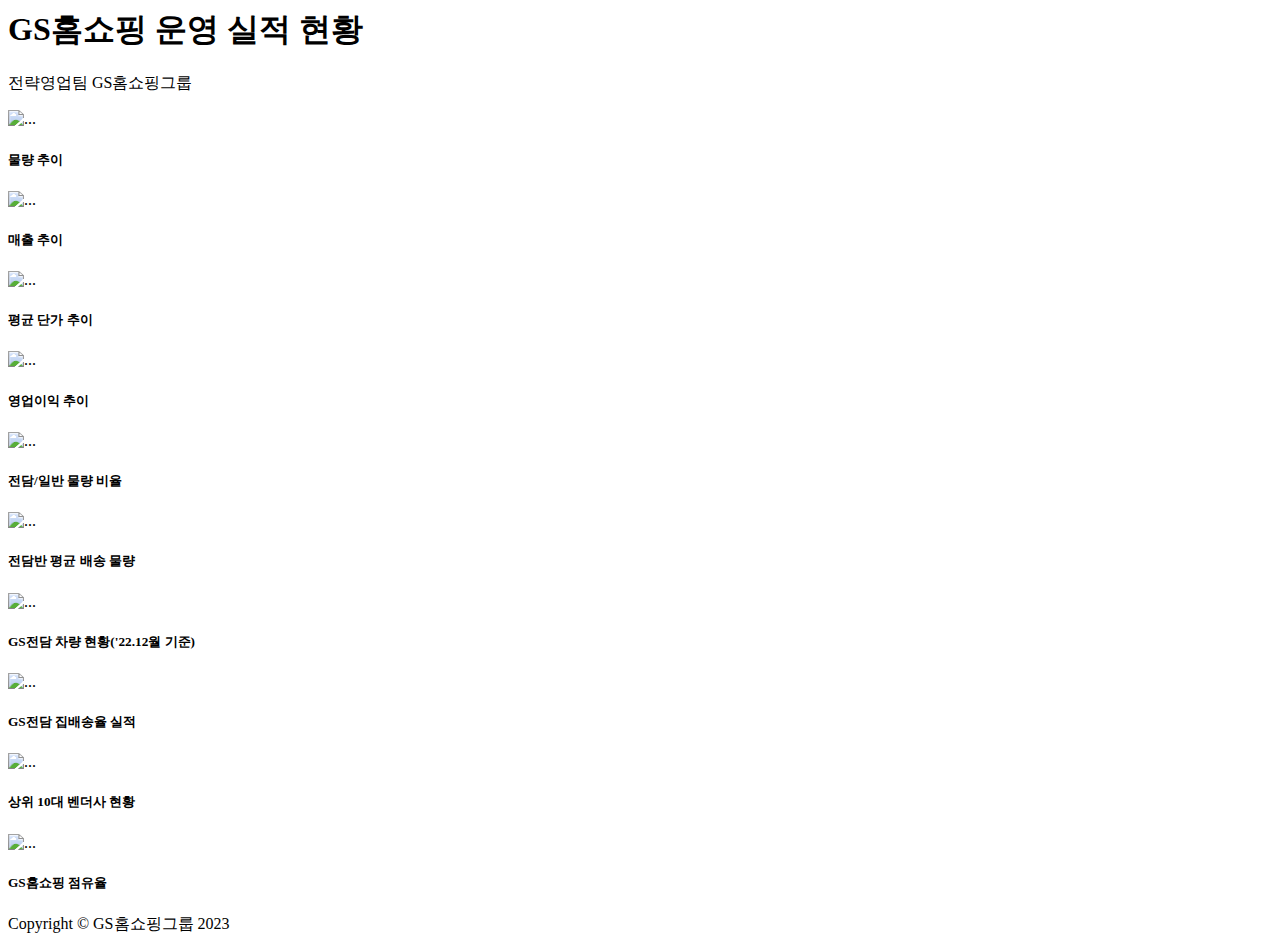
==== index.html @ f931d20a "Add files via upload" ====
<html lang="en">
    <head>
        <meta charset="utf-8" />
        <meta name="viewport" content="width=device-width, initial-scale=1, shrink-to-fit=no" />
        <meta name="description" content="" />
        <meta name="author" content="" />
        <title>GS홈쇼핑 운영 실적 현황</title>
        <!-- Favicon-->
        <link rel="icon" type="image/x-icon" href="assets/favicon.ico" />
        <!-- Bootstrap icons-->
        <link href="https://cdn.jsdelivr.net/npm/bootstrap-icons@1.5.0/font/bootstrap-icons.css" rel="stylesheet" />
        <!-- Core theme CSS (includes Bootstrap)-->
        <link href="css/styles.css" rel="stylesheet" />
        <link href="https://cdn.jsdelivr.net/npm/bootstrap@5.2.3/dist/css/bootstrap.min.css" rel="stylesheet" integrity="sha384-rbsA2VBKQhggwzxH7pPCaAqO46MgnOM80zW1RWuH61DGLwZJEdK2Kadq2F9CUG65" crossorigin="anonymous">
    </head>
    <body>
        <!-- Navigation
        <nav class="navbar navbar-expand-lg navbar-light bg-light">
            <div class="container px-4 px-lg-5">
                <a class="navbar-brand" href="#!">Start Bootstrap</a>
                <button class="navbar-toggler" type="button" data-bs-toggle="collapse" data-bs-target="#navbarSupportedContent" aria-controls="navbarSupportedContent" aria-expanded="false" aria-label="Toggle navigation"><span class="navbar-toggler-icon"></span></button>
                <div class="collapse navbar-collapse" id="navbarSupportedContent">
                    <ul class="navbar-nav me-auto mb-2 mb-lg-0 ms-lg-4">
                        <li class="nav-item"><a class="nav-link active" aria-current="page" href="#!">Home</a></li>
                        <li class="nav-item"><a class="nav-link" href="#!">About</a></li>
                        <li class="nav-item dropdown">
                            <a class="nav-link dropdown-toggle" id="navbarDropdown" href="#" role="button" data-bs-toggle="dropdown" aria-expanded="false">Shop</a>
                            <ul class="dropdown-menu" aria-labelledby="navbarDropdown">
                                <li><a class="dropdown-item" href="#!">All Products</a></li>
                                <li><hr class="dropdown-divider" /></li>
                                <li><a class="dropdown-item" href="#!">Popular Items</a></li>
                                <li><a class="dropdown-item" href="#!">New Arrivals</a></li>
                            </ul>
                        </li>
                    </ul>
                    <form class="d-flex">
                        <button class="btn btn-outline-dark" type="submit">
                            <i class="bi-cart-fill me-1"></i>
                            Cart
                            <span class="badge bg-dark text-white ms-1 rounded-pill">0</span>
                        </button>
                    </form>
                </div>
            </div>
        </nav>-->
        <!-- Header-->
        <header class="bg-dark py-2">
            <div class="container px-4 px-lg-5 my-5">
                <div class="text-center text-white">
                    <h1 class="display-4 fw-bolder">GS홈쇼핑 운영 실적 현황</h1>
                    <p class="lead fw-normal text-white-50 mb-0">전략영업팀 GS홈쇼핑그룹</p>
                </div>
            </div>
        </header>
        <!-- Section-->
        <section class="py-5">
            <div class="container px-4 px-lg-5 mt-5">
                <div class="row gx-4 gx-lg-5 row-cols-2 row-cols-md-3 row-cols-xl-4 justify-content-center">
                    <div class="col mb-5">
                        <div class="card h-100">
                            <!-- Product image-->
                            <img class="card-img-top" src="img/2212_1/2212_1.jpg" alt="..." />
                            <!-- Product details-->
                            <div class="card-body p-4">
                                <div class="text-center">
                                    <!-- Product name-->
                                    <h5 class="fw-bolder">물량 추이</h5>
                                    <!-- Product price-->
                                    
                                </div>
                            </div>
                            <!-- Product actions
                            <div class="card-footer p-4 pt-0 border-top-0 bg-transparent">
                                <div class="text-center"><a class="btn btn-outline-dark mt-auto" href="#">View options</a></div>
                            </div>-->
                        </div>
                    </div>
                    <div class="col mb-5">
                        <div class="card h-100">
                            <!-- Sale badge
                            <div class="badge bg-dark text-white position-absolute" style="top: 0.5rem; right: 0.5rem">Sale</div>-->
                            <!-- Product image-->
                            <img class="card-img-top" src="img/2212_1/2212_2.jpg" alt="..." />
                            <!-- Product details-->
                            <div class="card-body p-4">
                                <div class="text-center">
                                    <!-- Product name-->
                                    <h5 class="fw-bolder">매출 추이</h5>
                                    <!-- Product reviews
                                    <div class="d-flex justify-content-center small text-warning mb-2">
                                        <div class="bi-star-fill"></div>
                                        <div class="bi-star-fill"></div>
                                        <div class="bi-star-fill"></div>
                                        <div class="bi-star-fill"></div>
                                        <div class="bi-star-fill"></div>
                                    </div>-->
                                    <!-- Product price-->
                                    
                                </div>
                            </div>
                            <!-- Product actions
                            <div class="card-footer p-4 pt-0 border-top-0 bg-transparent">
                                <div class="text-center"><a class="btn btn-outline-dark mt-auto" href="#">Add to cart</a></div>
                            </div>-->
                        </div>
                    </div>
                    <div class="col mb-5">
                        <div class="card h-100">
                            <!-- Sale badge
                            <div class="badge bg-dark text-white position-absolute" style="top: 0.5rem; right: 0.5rem">Sale</div>-->
                            <!-- Product image-->
                            <img class="card-img-top" src="img/2212_1/2212_3.jpg" alt="..." />
                            <!-- Product details-->
                            <div class="card-body p-4">
                                <div class="text-center">
                                    <!-- Product name-->
                                    <h5 class="fw-bolder">평균 단가 추이</h5>
                                    <!-- Product price-->
                                    
                                </div>
                            </div>
                            <!-- Product actions
                            <div class="card-footer p-4 pt-0 border-top-0 bg-transparent">
                                <div class="text-center"><a class="btn btn-outline-dark mt-auto" href="#">Add to cart</a></div>
                            </div>-->
                        </div>
                    </div>
                    <div class="col mb-5">
                        <div class="card h-100">
                            <!-- Product image-->
                            <img class="card-img-top" src="img/2212_1/2212_4.jpg" alt="..." />
                            <!-- Product details-->
                            <div class="card-body p-4">
                                <div class="text-center">
                                    <!-- Product name-->
                                    <h5 class="fw-bolder">영업이익 추이</h5>
                                    <!-- Product reviews
                                    <div class="d-flex justify-content-center small text-warning mb-2">
                                        <div class="bi-star-fill"></div>
                                        <div class="bi-star-fill"></div>
                                        <div class="bi-star-fill"></div>
                                        <div class="bi-star-fill"></div>
                                        <div class="bi-star-fill"></div>
                                    </div>-->
                                   
                                </div>
                            </div>
                            <!-- Product actions
                            <div class="card-footer p-4 pt-0 border-top-0 bg-transparent">
                                <div class="text-center"><a class="btn btn-outline-dark mt-auto" href="#">Add to cart</a></div>
                            </div>-->
                        </div>
                    </div>
                    <div class="col mb-5">
                        <div class="card h-100">
                            <!-- Sale badge
                            <div class="badge bg-dark text-white position-absolute" style="top: 0.5rem; right: 0.5rem">Sale</div>-->
                            <!-- Product image-->
                            <img class="card-img-top" src="img/2212_1/2212_5.jpg" alt="..." />
                            <!-- Product details-->
                            <div class="card-body p-4">
                                <div class="text-center">
                                    <!-- Product name-->
                                    <h5 class="fw-bolder">전담/일반 물량 비율</h5>
                                    <!-- Product price-->
                                    
                                </div>
                            </div>
                            <!-- Product actions
                            <div class="card-footer p-4 pt-0 border-top-0 bg-transparent">
                                <div class="text-center"><a class="btn btn-outline-dark mt-auto" href="#">Add to cart</a></div>
                            </div>-->
                        </div>
                    </div>
                    <div class="col mb-5">
                        <div class="card h-100">
                            <!-- Product image-->
                            <img class="card-img-top" src="img/2212_1/2212_6.jpg" alt="..." />
                            <!-- Product details-->
                            <div class="card-body p-4">
                                <div class="text-center">
                                    <!-- Product name-->
                                    <h5 class="fw-bolder">전담반 평균 배송 물량</h5>
                                  
                                </div>
                            </div>
                            <!-- Product actions
                            <div class="card-footer p-4 pt-0 border-top-0 bg-transparent">
                                <div class="text-center"><a class="btn btn-outline-dark mt-auto" href="#">View options</a></div>
                            </div>-->
                        </div>
                    </div>
                    <div class="col mb-5">
                        <div class="card h-100">
                            <!-- Sale badge
                            <div class="badge bg-dark text-white position-absolute" style="top: 0.5rem; right: 0.5rem">Sale</div>-->
                            <!-- Product image-->
                            <img class="card-img-top" src="img/2212_1/2212_7.jpg" alt="..." />
                            <!-- Product details-->
                            <div class="card-body p-4">
                                <div class="text-center">
                                    <!-- Product name-->
                                    <h5 class="fw-bolder">GS전담 차량 현황('22.12월 기준)</h5>
                                    <!-- Product reviews
                                    <div class="d-flex justify-content-center small text-warning mb-2">
                                        <div class="bi-star-fill"></div>
                                        <div class="bi-star-fill"></div>
                                        <div class="bi-star-fill"></div>
                                        <div class="bi-star-fill"></div>
                                        <div class="bi-star-fill"></div>
                                    </div>-->
                                    <!-- Product price-->
                                  
                                </div>
                            </div>
                            <!-- Product actions
                            <div class="card-footer p-4 pt-0 border-top-0 bg-transparent">
                                <div class="text-center"><a class="btn btn-outline-dark mt-auto" href="#">Add to cart</a></div>
                            </div>-->
                        </div>
                    </div>
                    <div class="col mb-5">
                        <div class="card h-100">
                            <!-- Product image-->
                            <img class="card-img-top" src="img/2212_1/2212_8.jpg" alt="..." />
                            <!-- Product details-->
                            <div class="card-body p-4">
                                <div class="text-center">
                                    <!-- Product name-->
                                    <h5 class="fw-bolder">GS전담 집배송율 실적</h5>
                                    <!-- Product reviews
                                    <div class="d-flex justify-content-center small text-warning mb-2">
                                        <div class="bi-star-fill"></div>
                                        <div class="bi-star-fill"></div>
                                        <div class="bi-star-fill"></div>
                                        <div class="bi-star-fill"></div>
                                        <div class="bi-star-fill"></div>
                                    </div>-->
                                   
                                </div>
                            </div>
                            <!-- Product actions
                            <div class="card-footer p-4 pt-0 border-top-0 bg-transparent">
                                <div class="text-center"><a class="btn btn-outline-dark mt-auto" href="#">Add to cart</a></div>
                            </div>-->
                        </div>
                    </div>
                    <div class="col mb-5">
                        <div class="card h-100">
                            <!-- Product image-->
                            <img class="card-img-top" src="img/2212_1/2212_9.jpg" alt="..." />
                            <!-- Product details-->
                            <div class="card-body p-4">
                                <div class="text-center">
                                    <!-- Product name-->
                                    <h5 class="fw-bolder">상위 10대 벤더사 현황</h5>
                                    <!-- Product reviews
                                    <div class="d-flex justify-content-center small text-warning mb-2">
                                        <div class="bi-star-fill"></div>
                                        <div class="bi-star-fill"></div>
                                        <div class="bi-star-fill"></div>
                                        <div class="bi-star-fill"></div>
                                        <div class="bi-star-fill"></div>
                                    </div>-->
                                    
                                </div>
                            </div>
                            <!-- Product actions
                            <div class="card-footer p-4 pt-0 border-top-0 bg-transparent">
                                <div class="text-center"><a class="btn btn-outline-dark mt-auto" href="#">Add to cart</a></div>
                            </div>-->
                        </div>
                    </div>
                    <div class="col mb-5">
                        <div class="card h-100">
                            <!-- Product image-->
                            <img class="card-img-top" src="img/2212_1/2212_10.jpg" alt="..." />
                            <!-- Product details-->
                            <div class="card-body p-4">
                                <div class="text-center">
                                    <!-- Product name-->
                                    <h5 class="fw-bolder">GS홈쇼핑 점유율</h5>
                                    <!-- Product reviews
                                    <div class="d-flex justify-content-center small text-warning mb-2">
                                        <div class="bi-star-fill"></div>
                                        <div class="bi-star-fill"></div>
                                        <div class="bi-star-fill"></div>
                                        <div class="bi-star-fill"></div>
                                        <div class="bi-star-fill"></div>
                                    </div>-->
                                   
                                </div>
                            </div>
                            <!-- Product actions
                            <div class="card-footer p-4 pt-0 border-top-0 bg-transparent">
                                <div class="text-center"><a class="btn btn-outline-dark mt-auto" href="#">Add to cart</a></div>
                            </div>-->
                        </div>
                    </div>
                </div>
            </div>
        </section>
        <!-- Footer-->
        <footer class="py-5 bg-dark">
            <div class="container"><p class="m-0 text-center text-white">Copyright &copy; GS홈쇼핑그룹 2023</p></div>
        </footer>
        <!-- Bootstrap core JS-->
        <script src="https://cdn.jsdelivr.net/npm/bootstrap@5.1.3/dist/js/bootstrap.bundle.min.js"></script>
        <!-- Core theme JS-->
        <script src="js/scripts.js"></script>
        <script src="https://cdn.jsdelivr.net/npm/bootstrap@5.2.3/dist/js/bootstrap.bundle.min.js" integrity="sha384-kenU1KFdBIe4zVF0s0G1M5b4hcpxyD9F7jL+jjXkk+Q2h455rYXK/7HAuoJl+0I4" crossorigin="anonymous"></script>

    </body>
</html>
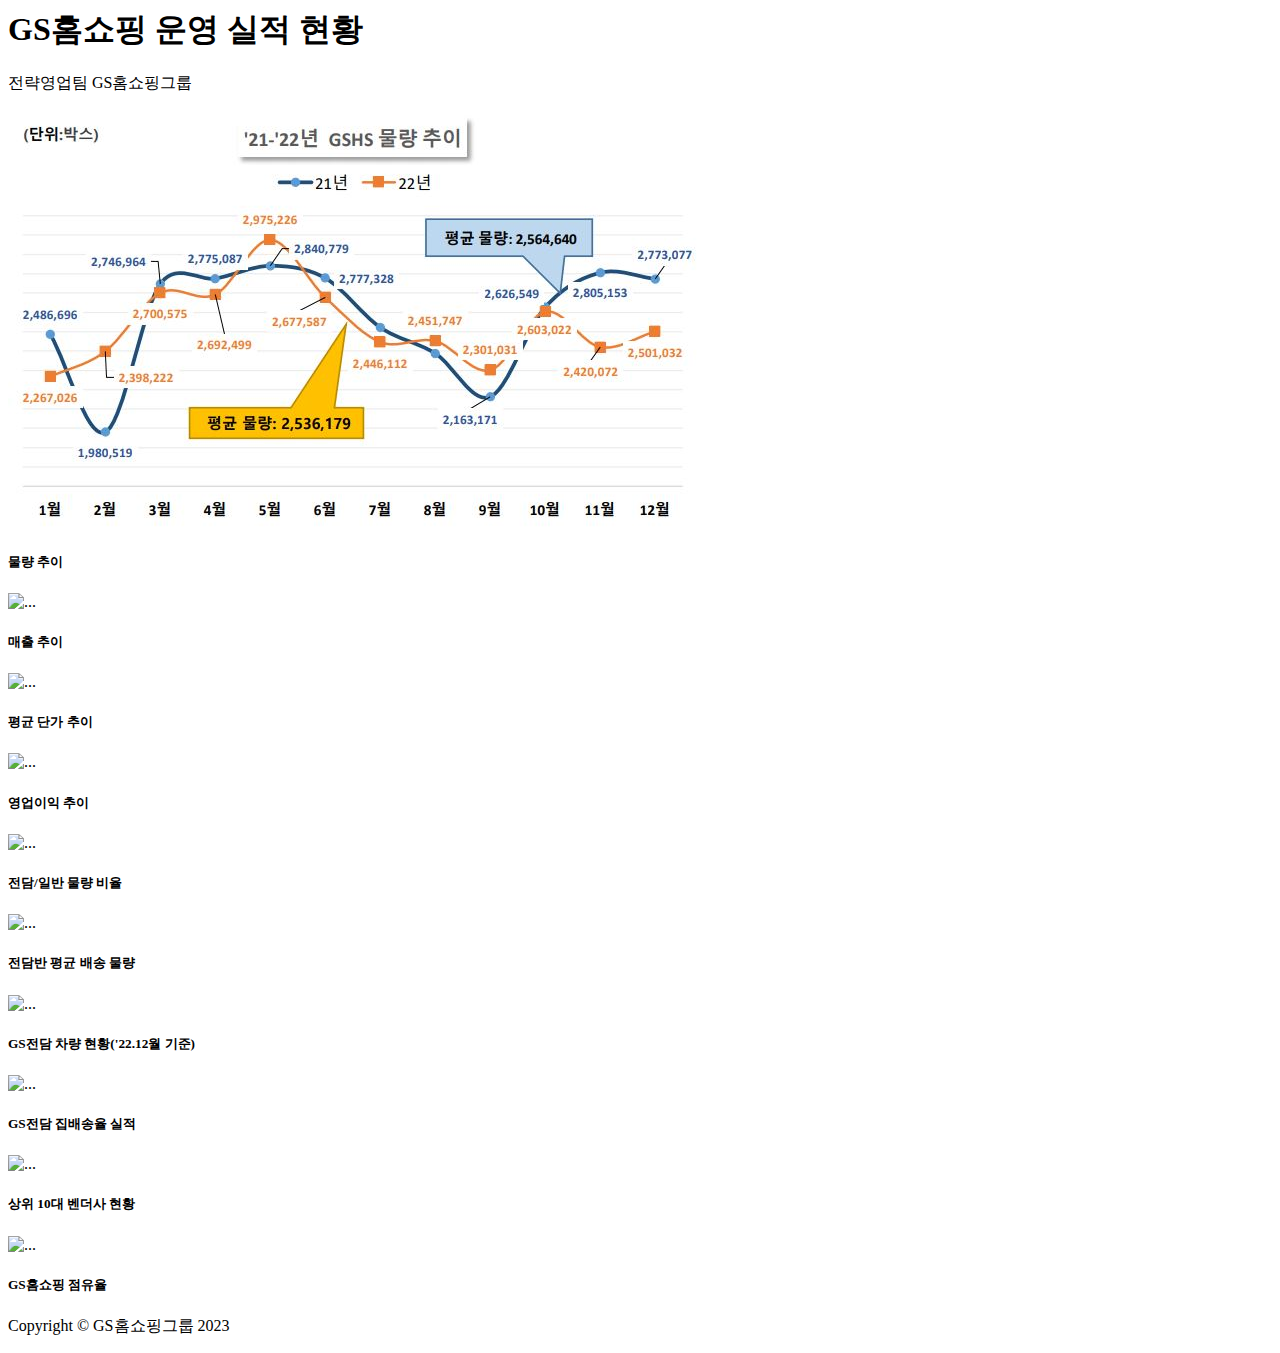
==== commit 9c794e51: "Add files via upload" ====
--- a/index.html
+++ b/index.html
@@ -10,7 +10,6 @@
         <!-- Bootstrap icons-->
         <link href="https://cdn.jsdelivr.net/npm/bootstrap-icons@1.5.0/font/bootstrap-icons.css" rel="stylesheet" />
         <!-- Core theme CSS (includes Bootstrap)-->
-        <link href="css/styles.css" rel="stylesheet" />
         <link href="https://cdn.jsdelivr.net/npm/bootstrap@5.2.3/dist/css/bootstrap.min.css" rel="stylesheet" integrity="sha384-rbsA2VBKQhggwzxH7pPCaAqO46MgnOM80zW1RWuH61DGLwZJEdK2Kadq2F9CUG65" crossorigin="anonymous">
     </head>
     <body>
@@ -59,7 +58,7 @@
                     <div class="col mb-5">
                         <div class="card h-100">
                             <!-- Product image-->
-                            <img class="card-img-top" src="img/2212_1/2212_1.jpg" alt="..." />
+                            <img class="card-img-top" src="./2212_1.jpg" alt="..." />
                             <!-- Product details-->
                             <div class="card-body p-4">
                                 <div class="text-center">
@@ -80,7 +79,7 @@
                             <!-- Sale badge
                             <div class="badge bg-dark text-white position-absolute" style="top: 0.5rem; right: 0.5rem">Sale</div>-->
                             <!-- Product image-->
-                            <img class="card-img-top" src="img/2212_1/2212_2.jpg" alt="..." />
+                            <img class="card-img-top" src="./2212_2.jpg" alt="..." />
                             <!-- Product details-->
                             <div class="card-body p-4">
                                 <div class="text-center">
@@ -109,7 +108,7 @@
                             <!-- Sale badge
                             <div class="badge bg-dark text-white position-absolute" style="top: 0.5rem; right: 0.5rem">Sale</div>-->
                             <!-- Product image-->
-                            <img class="card-img-top" src="img/2212_1/2212_3.jpg" alt="..." />
+                            <img class="card-img-top" src="./2212_3.jpg" alt="..." />
                             <!-- Product details-->
                             <div class="card-body p-4">
                                 <div class="text-center">
@@ -128,7 +127,7 @@
                     <div class="col mb-5">
                         <div class="card h-100">
                             <!-- Product image-->
-                            <img class="card-img-top" src="img/2212_1/2212_4.jpg" alt="..." />
+                            <img class="card-img-top" src="./2212_4.jpg" alt="..." />
                             <!-- Product details-->
                             <div class="card-body p-4">
                                 <div class="text-center">
@@ -156,7 +155,7 @@
                             <!-- Sale badge
                             <div class="badge bg-dark text-white position-absolute" style="top: 0.5rem; right: 0.5rem">Sale</div>-->
                             <!-- Product image-->
-                            <img class="card-img-top" src="img/2212_1/2212_5.jpg" alt="..." />
+                            <img class="card-img-top" src="./2212_5.jpg" alt="..." />
                             <!-- Product details-->
                             <div class="card-body p-4">
                                 <div class="text-center">
@@ -175,7 +174,7 @@
                     <div class="col mb-5">
                         <div class="card h-100">
                             <!-- Product image-->
-                            <img class="card-img-top" src="img/2212_1/2212_6.jpg" alt="..." />
+                            <img class="card-img-top" src="./2212_6.jpg" alt="..." />
                             <!-- Product details-->
                             <div class="card-body p-4">
                                 <div class="text-center">
@@ -195,7 +194,7 @@
                             <!-- Sale badge
                             <div class="badge bg-dark text-white position-absolute" style="top: 0.5rem; right: 0.5rem">Sale</div>-->
                             <!-- Product image-->
-                            <img class="card-img-top" src="img/2212_1/2212_7.jpg" alt="..." />
+                            <img class="card-img-top" src="./2212_7.jpg" alt="..." />
                             <!-- Product details-->
                             <div class="card-body p-4">
                                 <div class="text-center">
@@ -222,7 +221,7 @@
                     <div class="col mb-5">
                         <div class="card h-100">
                             <!-- Product image-->
-                            <img class="card-img-top" src="img/2212_1/2212_8.jpg" alt="..." />
+                            <img class="card-img-top" src="./2212_8.jpg" alt="..." />
                             <!-- Product details-->
                             <div class="card-body p-4">
                                 <div class="text-center">
@@ -248,7 +247,7 @@
                     <div class="col mb-5">
                         <div class="card h-100">
                             <!-- Product image-->
-                            <img class="card-img-top" src="img/2212_1/2212_9.jpg" alt="..." />
+                            <img class="card-img-top" src="./2212_9.jpg" alt="..." />
                             <!-- Product details-->
                             <div class="card-body p-4">
                                 <div class="text-center">
@@ -274,7 +273,7 @@
                     <div class="col mb-5">
                         <div class="card h-100">
                             <!-- Product image-->
-                            <img class="card-img-top" src="img/2212_1/2212_10.jpg" alt="..." />
+                            <img class="card-img-top" src="./2212_10.jpg" alt="..." />
                             <!-- Product details-->
                             <div class="card-body p-4">
                                 <div class="text-center">
@@ -307,7 +306,6 @@
         <!-- Bootstrap core JS-->
         <script src="https://cdn.jsdelivr.net/npm/bootstrap@5.1.3/dist/js/bootstrap.bundle.min.js"></script>
         <!-- Core theme JS-->
-        <script src="js/scripts.js"></script>
         <script src="https://cdn.jsdelivr.net/npm/bootstrap@5.2.3/dist/js/bootstrap.bundle.min.js" integrity="sha384-kenU1KFdBIe4zVF0s0G1M5b4hcpxyD9F7jL+jjXkk+Q2h455rYXK/7HAuoJl+0I4" crossorigin="anonymous"></script>
 
     </body>
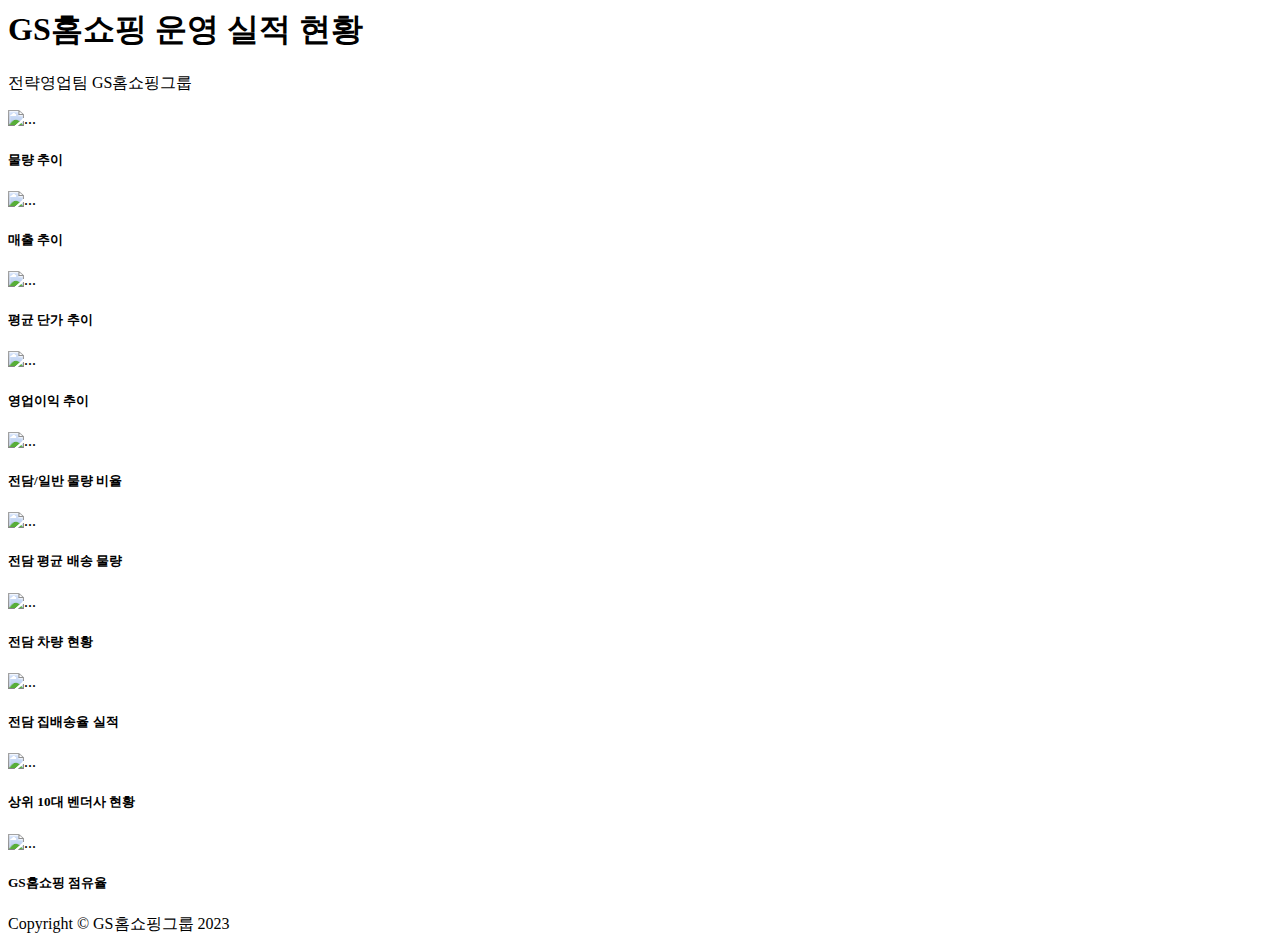
==== commit a55c8f25: "Add files via upload" ====
--- a/index.html
+++ b/index.html
@@ -58,7 +58,7 @@
                     <div class="col mb-5">
                         <div class="card h-100">
                             <!-- Product image-->
-                            <img class="card-img-top" src="./2212_1.jpg" alt="..." />
+                            <img class="card-img-top" src="./22121.jpg" alt="..." />
                             <!-- Product details-->
                             <div class="card-body p-4">
                                 <div class="text-center">
@@ -79,7 +79,7 @@
                             <!-- Sale badge
                             <div class="badge bg-dark text-white position-absolute" style="top: 0.5rem; right: 0.5rem">Sale</div>-->
                             <!-- Product image-->
-                            <img class="card-img-top" src="./2212_2.jpg" alt="..." />
+                            <img class="card-img-top" src="./22122.JPG" alt="..." />
                             <!-- Product details-->
                             <div class="card-body p-4">
                                 <div class="text-center">
@@ -108,7 +108,7 @@
                             <!-- Sale badge
                             <div class="badge bg-dark text-white position-absolute" style="top: 0.5rem; right: 0.5rem">Sale</div>-->
                             <!-- Product image-->
-                            <img class="card-img-top" src="./2212_3.jpg" alt="..." />
+                            <img class="card-img-top" src="./22123.JPG" alt="..." />
                             <!-- Product details-->
                             <div class="card-body p-4">
                                 <div class="text-center">
@@ -127,7 +127,7 @@
                     <div class="col mb-5">
                         <div class="card h-100">
                             <!-- Product image-->
-                            <img class="card-img-top" src="./2212_4.jpg" alt="..." />
+                            <img class="card-img-top" src="./22124.JPG" alt="..." />
                             <!-- Product details-->
                             <div class="card-body p-4">
                                 <div class="text-center">
@@ -155,7 +155,7 @@
                             <!-- Sale badge
                             <div class="badge bg-dark text-white position-absolute" style="top: 0.5rem; right: 0.5rem">Sale</div>-->
                             <!-- Product image-->
-                            <img class="card-img-top" src="./2212_5.jpg" alt="..." />
+                            <img class="card-img-top" src="./22125.JPG" alt="..." />
                             <!-- Product details-->
                             <div class="card-body p-4">
                                 <div class="text-center">
@@ -174,12 +174,12 @@
                     <div class="col mb-5">
                         <div class="card h-100">
                             <!-- Product image-->
-                            <img class="card-img-top" src="./2212_6.jpg" alt="..." />
-                            <!-- Product details-->
-                            <div class="card-body p-4">
-                                <div class="text-center">
-                                    <!-- Product name-->
-                                    <h5 class="fw-bolder">전담반 평균 배송 물량</h5>
+                            <img class="card-img-top" src="./22126.JPG" alt="..." />
+                            <!-- Product details-->
+                            <div class="card-body p-4">
+                                <div class="text-center">
+                                    <!-- Product name-->
+                                    <h5 class="fw-bolder">전담 평균 배송 물량</h5>
                                   
                                 </div>
                             </div>
@@ -194,12 +194,12 @@
                             <!-- Sale badge
                             <div class="badge bg-dark text-white position-absolute" style="top: 0.5rem; right: 0.5rem">Sale</div>-->
                             <!-- Product image-->
-                            <img class="card-img-top" src="./2212_7.jpg" alt="..." />
-                            <!-- Product details-->
-                            <div class="card-body p-4">
-                                <div class="text-center">
-                                    <!-- Product name-->
-                                    <h5 class="fw-bolder">GS전담 차량 현황('22.12월 기준)</h5>
+                            <img class="card-img-top" src="./22127.JPG" alt="..." />
+                            <!-- Product details-->
+                            <div class="card-body p-4">
+                                <div class="text-center">
+                                    <!-- Product name-->
+                                    <h5 class="fw-bolder">전담 차량 현황</h5>
                                     <!-- Product reviews
                                     <div class="d-flex justify-content-center small text-warning mb-2">
                                         <div class="bi-star-fill"></div>
@@ -221,12 +221,12 @@
                     <div class="col mb-5">
                         <div class="card h-100">
                             <!-- Product image-->
-                            <img class="card-img-top" src="./2212_8.jpg" alt="..." />
-                            <!-- Product details-->
-                            <div class="card-body p-4">
-                                <div class="text-center">
-                                    <!-- Product name-->
-                                    <h5 class="fw-bolder">GS전담 집배송율 실적</h5>
+                            <img class="card-img-top" src="./22128.JPG" alt="..." />
+                            <!-- Product details-->
+                            <div class="card-body p-4">
+                                <div class="text-center">
+                                    <!-- Product name-->
+                                    <h5 class="fw-bolder">전담 집배송율 실적</h5>
                                     <!-- Product reviews
                                     <div class="d-flex justify-content-center small text-warning mb-2">
                                         <div class="bi-star-fill"></div>
@@ -247,7 +247,7 @@
                     <div class="col mb-5">
                         <div class="card h-100">
                             <!-- Product image-->
-                            <img class="card-img-top" src="./2212_9.jpg" alt="..." />
+                            <img class="card-img-top" src="./22129.JPG" alt="..." />
                             <!-- Product details-->
                             <div class="card-body p-4">
                                 <div class="text-center">
@@ -273,7 +273,7 @@
                     <div class="col mb-5">
                         <div class="card h-100">
                             <!-- Product image-->
-                            <img class="card-img-top" src="./2212_10.jpg" alt="..." />
+                            <img class="card-img-top" src="./221210.JPG" alt="..." />
                             <!-- Product details-->
                             <div class="card-body p-4">
                                 <div class="text-center">
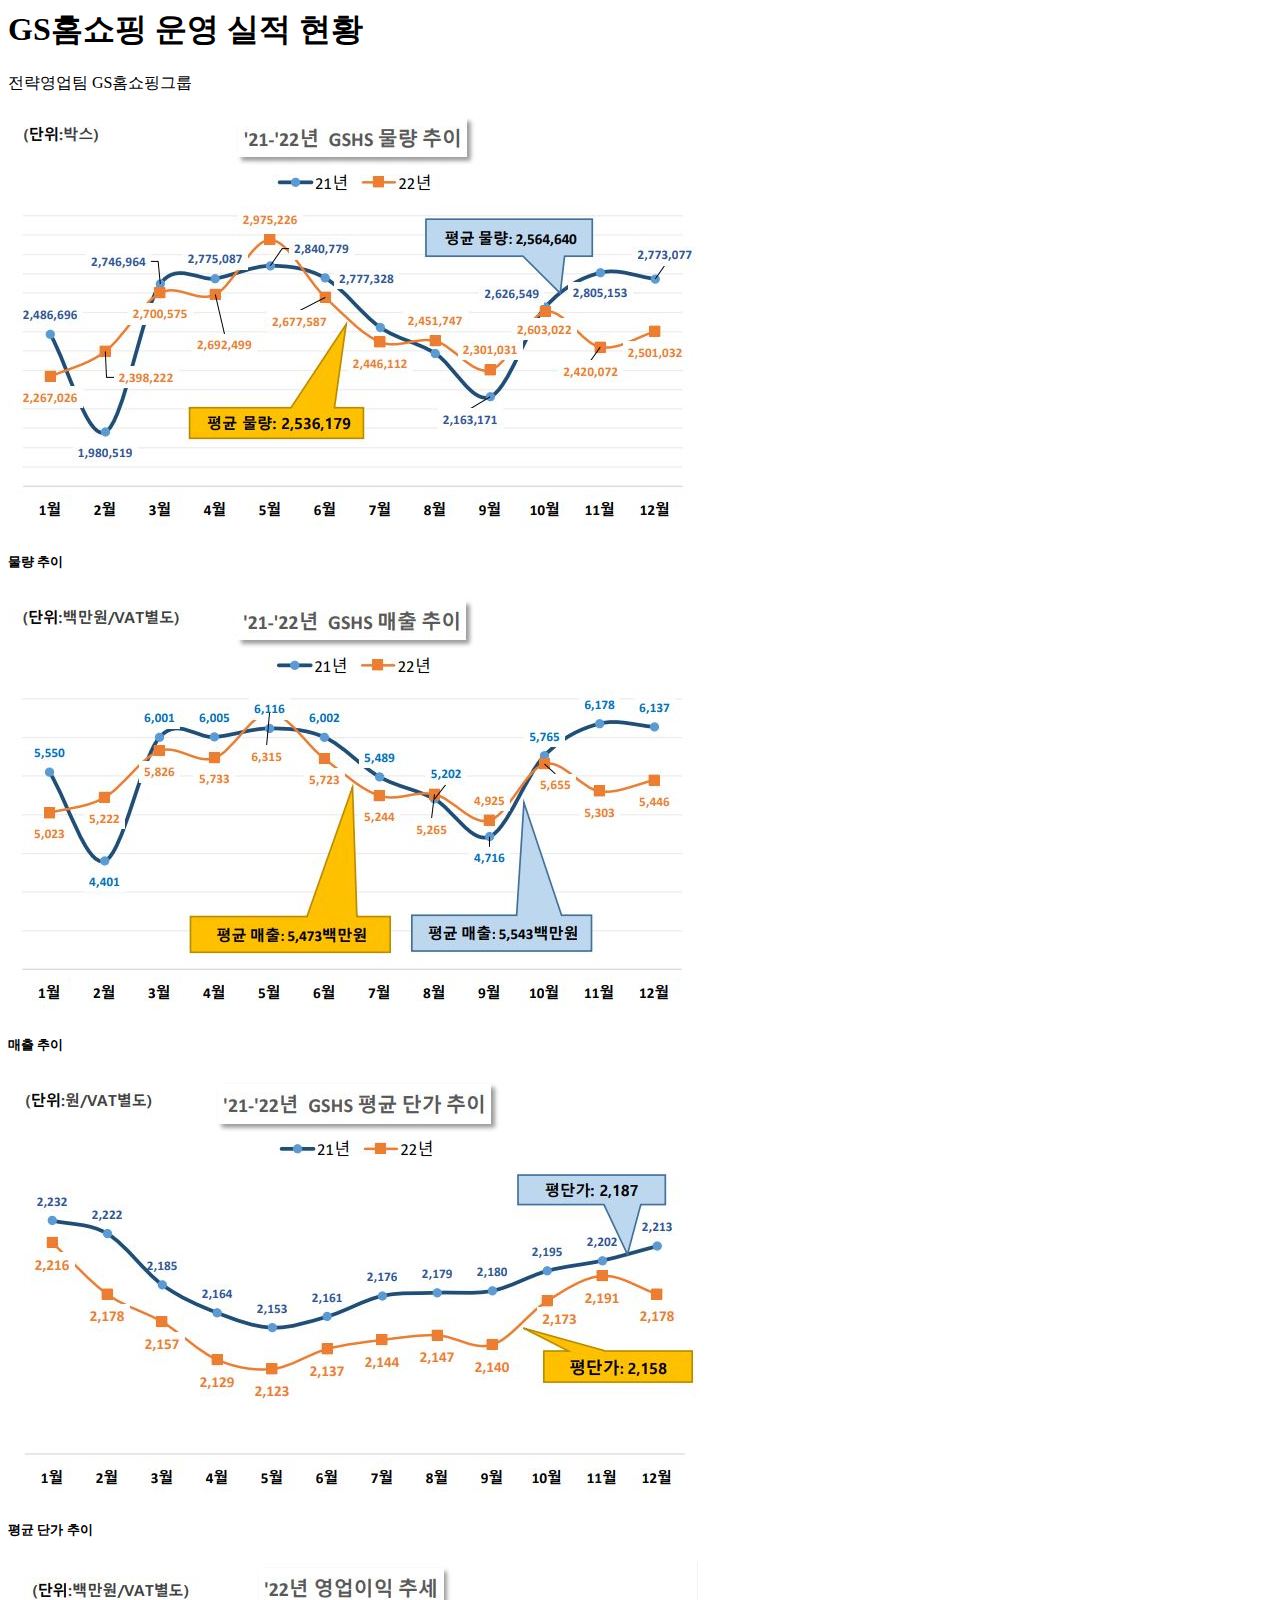
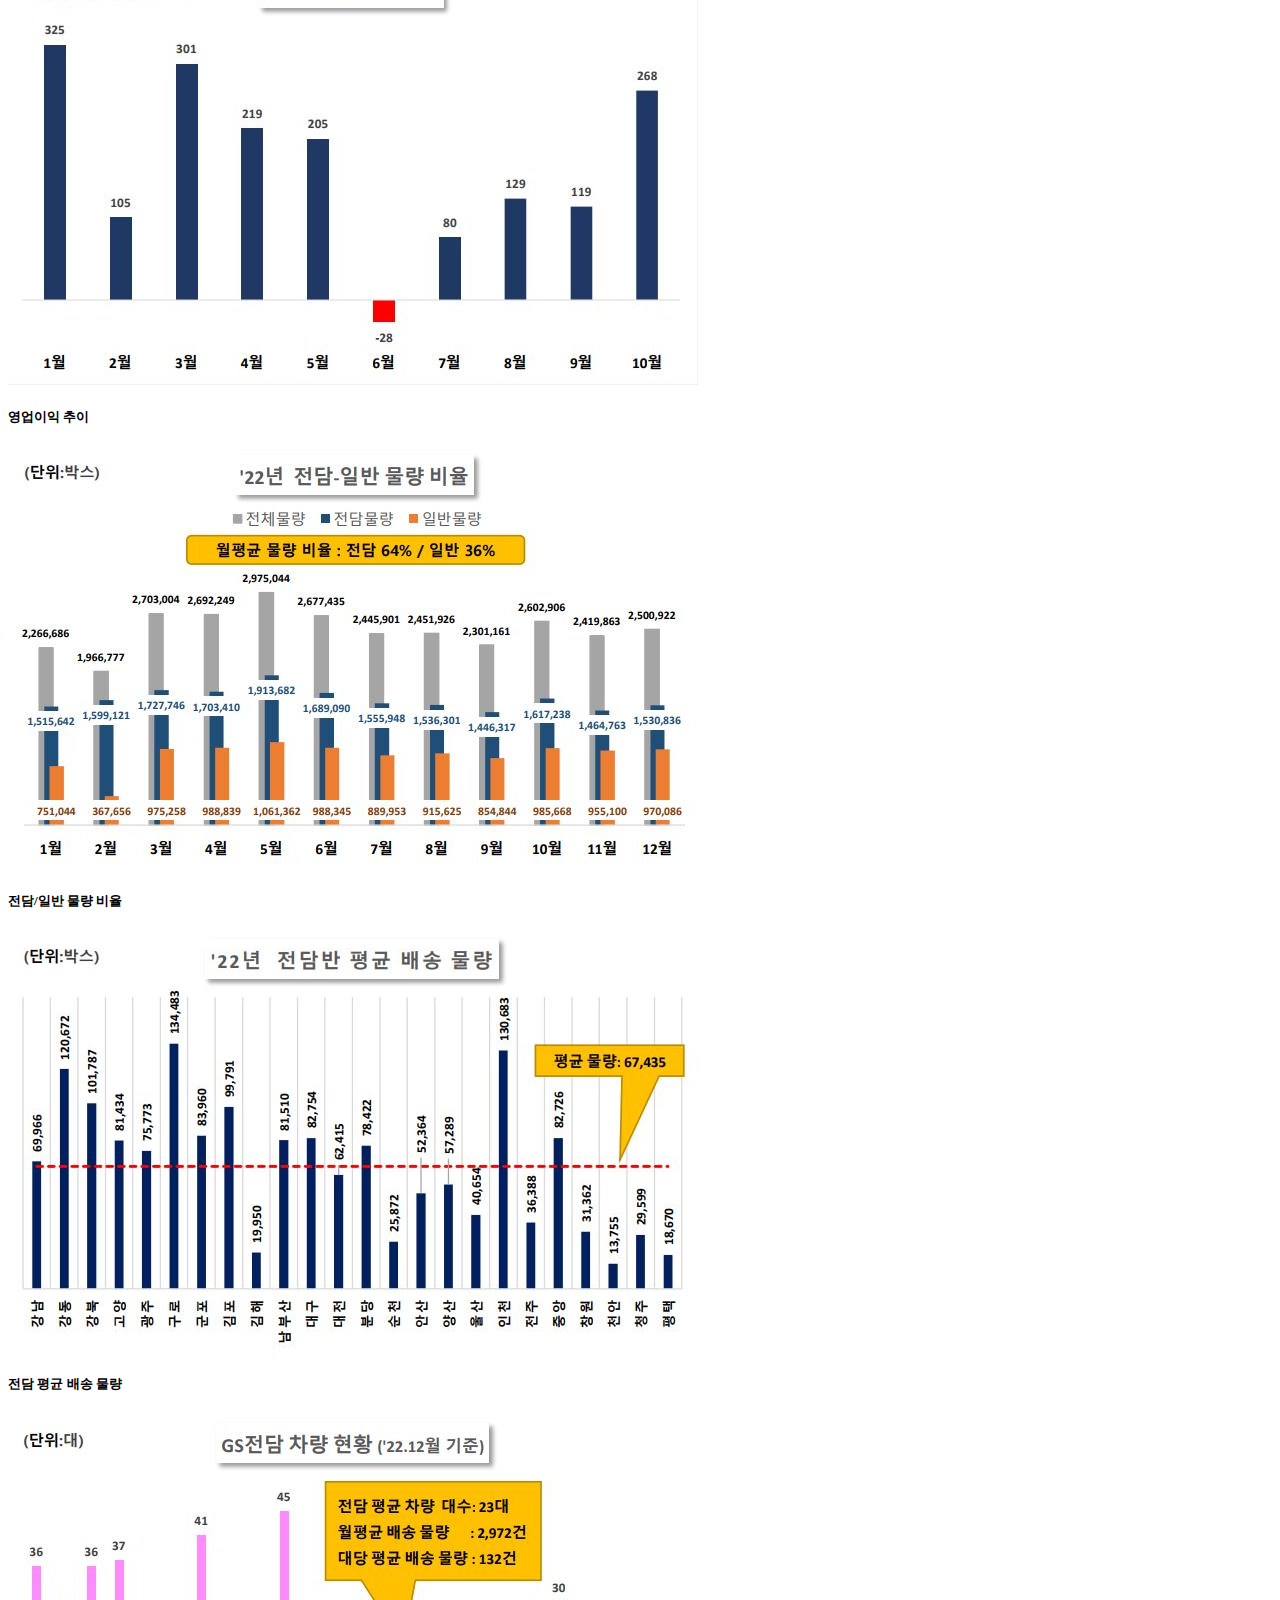
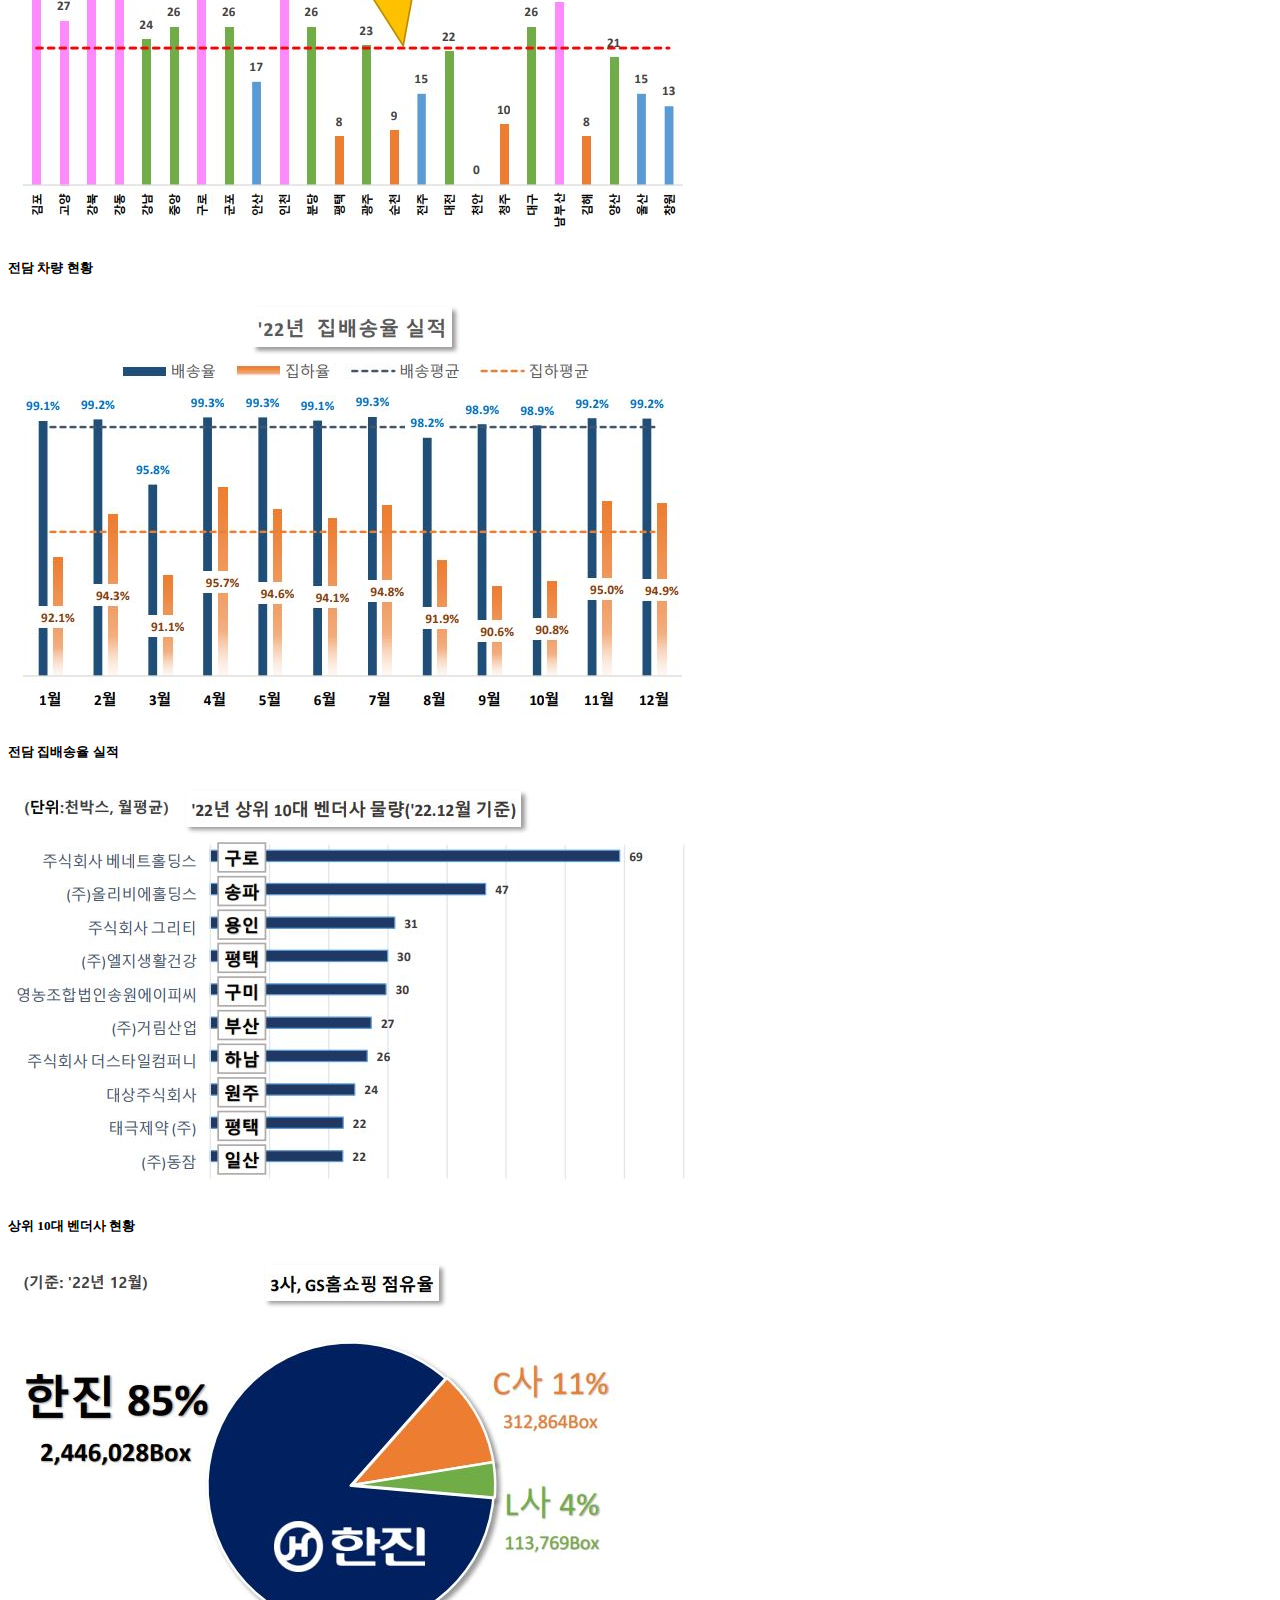
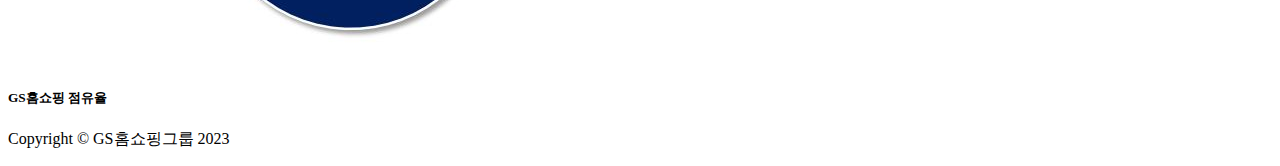
==== commit 73430392: "Add files via upload" ====
--- a/index.html
+++ b/index.html
@@ -58,7 +58,7 @@
                     <div class="col mb-5">
                         <div class="card h-100">
                             <!-- Product image-->
-                            <img class="card-img-top" src="./22121.jpg" alt="..." />
+                            <img class="card-img-top" src="a1.jpg" alt="..." />
                             <!-- Product details-->
                             <div class="card-body p-4">
                                 <div class="text-center">
@@ -79,7 +79,7 @@
                             <!-- Sale badge
                             <div class="badge bg-dark text-white position-absolute" style="top: 0.5rem; right: 0.5rem">Sale</div>-->
                             <!-- Product image-->
-                            <img class="card-img-top" src="./22122.JPG" alt="..." />
+                            <img class="card-img-top" src="a2.JPG" alt="..." />
                             <!-- Product details-->
                             <div class="card-body p-4">
                                 <div class="text-center">
@@ -108,7 +108,7 @@
                             <!-- Sale badge
                             <div class="badge bg-dark text-white position-absolute" style="top: 0.5rem; right: 0.5rem">Sale</div>-->
                             <!-- Product image-->
-                            <img class="card-img-top" src="./22123.JPG" alt="..." />
+                            <img class="card-img-top" src="a3.JPG" alt="..." />
                             <!-- Product details-->
                             <div class="card-body p-4">
                                 <div class="text-center">
@@ -127,7 +127,7 @@
                     <div class="col mb-5">
                         <div class="card h-100">
                             <!-- Product image-->
-                            <img class="card-img-top" src="./22124.JPG" alt="..." />
+                            <img class="card-img-top" src="a4.JPG" alt="..." />
                             <!-- Product details-->
                             <div class="card-body p-4">
                                 <div class="text-center">
@@ -155,7 +155,7 @@
                             <!-- Sale badge
                             <div class="badge bg-dark text-white position-absolute" style="top: 0.5rem; right: 0.5rem">Sale</div>-->
                             <!-- Product image-->
-                            <img class="card-img-top" src="./22125.JPG" alt="..." />
+                            <img class="card-img-top" src="a5.JPG" alt="..." />
                             <!-- Product details-->
                             <div class="card-body p-4">
                                 <div class="text-center">
@@ -174,7 +174,7 @@
                     <div class="col mb-5">
                         <div class="card h-100">
                             <!-- Product image-->
-                            <img class="card-img-top" src="./22126.JPG" alt="..." />
+                            <img class="card-img-top" src="a6.JPG" alt="..." />
                             <!-- Product details-->
                             <div class="card-body p-4">
                                 <div class="text-center">
@@ -194,7 +194,7 @@
                             <!-- Sale badge
                             <div class="badge bg-dark text-white position-absolute" style="top: 0.5rem; right: 0.5rem">Sale</div>-->
                             <!-- Product image-->
-                            <img class="card-img-top" src="./22127.JPG" alt="..." />
+                            <img class="card-img-top" src="a7.JPG" alt="..." />
                             <!-- Product details-->
                             <div class="card-body p-4">
                                 <div class="text-center">
@@ -221,7 +221,7 @@
                     <div class="col mb-5">
                         <div class="card h-100">
                             <!-- Product image-->
-                            <img class="card-img-top" src="./22128.JPG" alt="..." />
+                            <img class="card-img-top" src="a8.JPG" alt="..." />
                             <!-- Product details-->
                             <div class="card-body p-4">
                                 <div class="text-center">
@@ -247,7 +247,7 @@
                     <div class="col mb-5">
                         <div class="card h-100">
                             <!-- Product image-->
-                            <img class="card-img-top" src="./22129.JPG" alt="..." />
+                            <img class="card-img-top" src="a9.JPG" alt="..." />
                             <!-- Product details-->
                             <div class="card-body p-4">
                                 <div class="text-center">
@@ -273,7 +273,7 @@
                     <div class="col mb-5">
                         <div class="card h-100">
                             <!-- Product image-->
-                            <img class="card-img-top" src="./221210.JPG" alt="..." />
+                            <img class="card-img-top" src="a10.JPG" alt="..." />
                             <!-- Product details-->
                             <div class="card-body p-4">
                                 <div class="text-center">
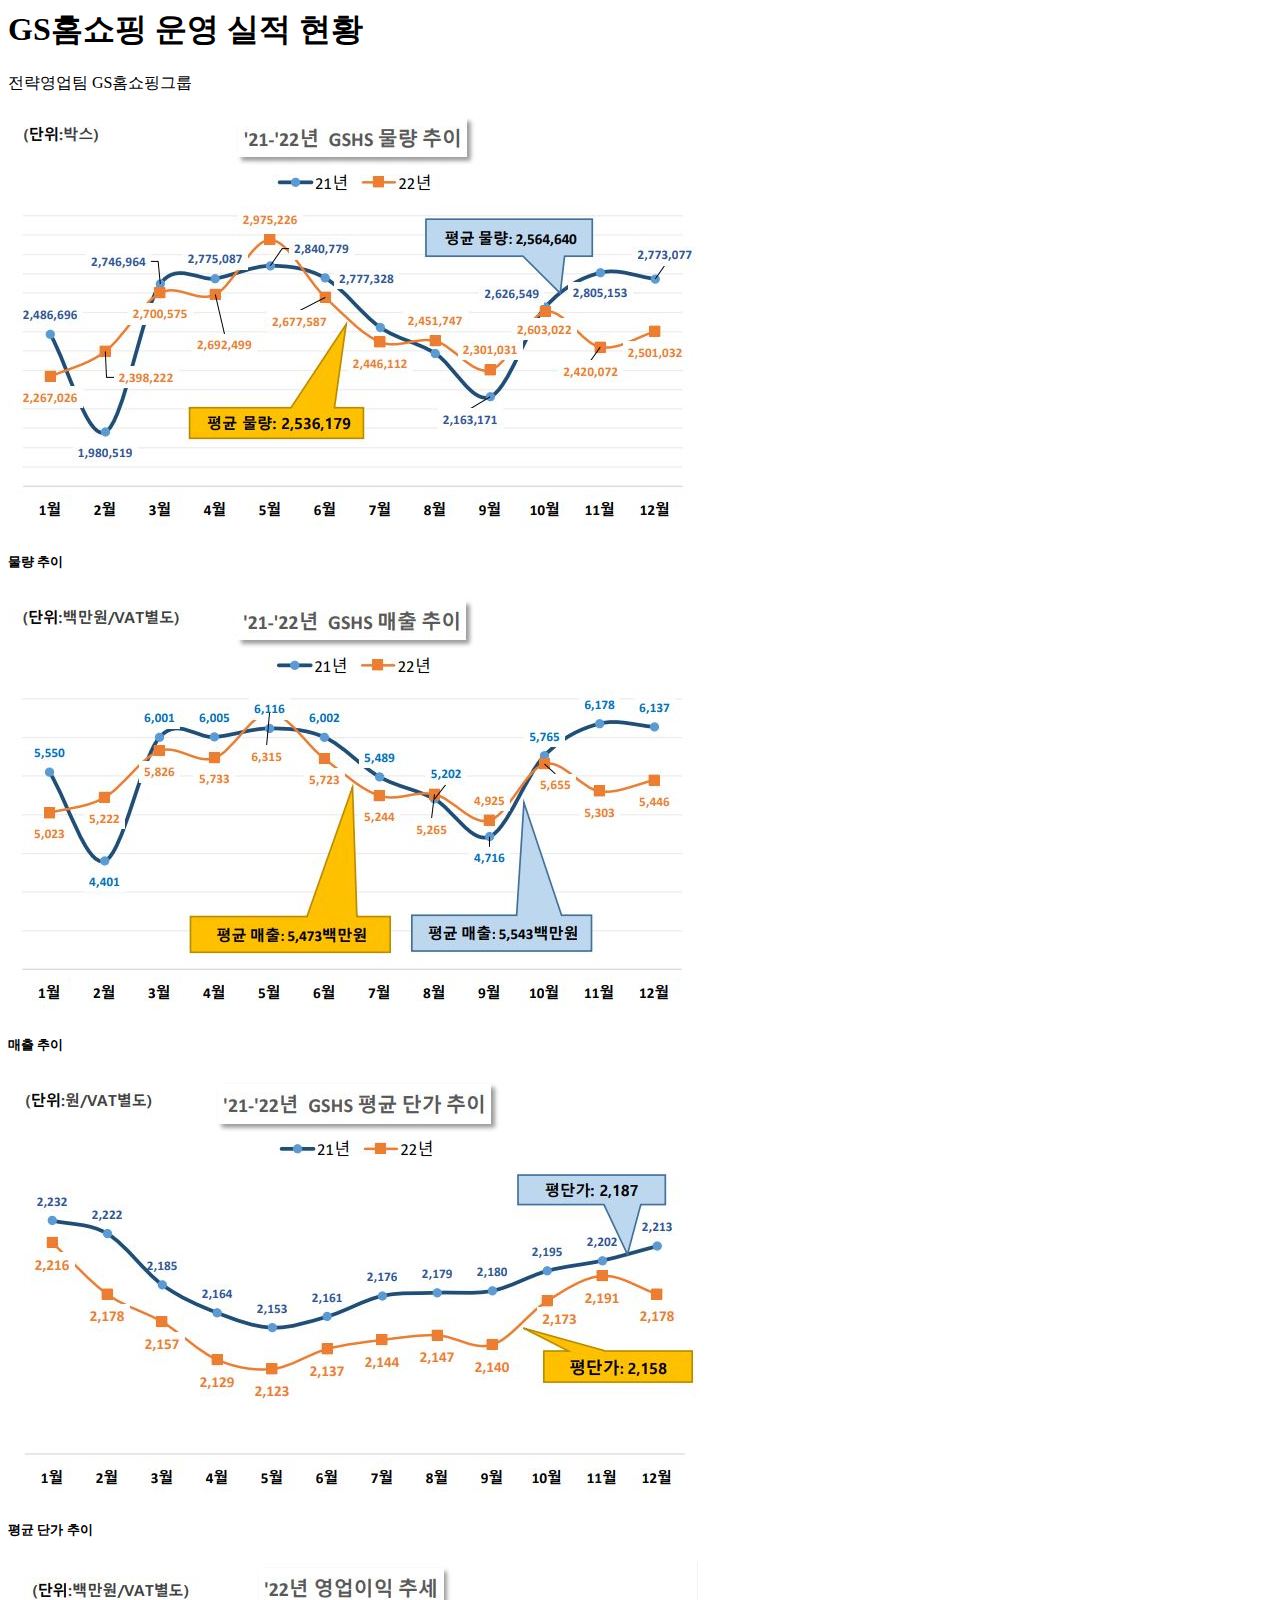
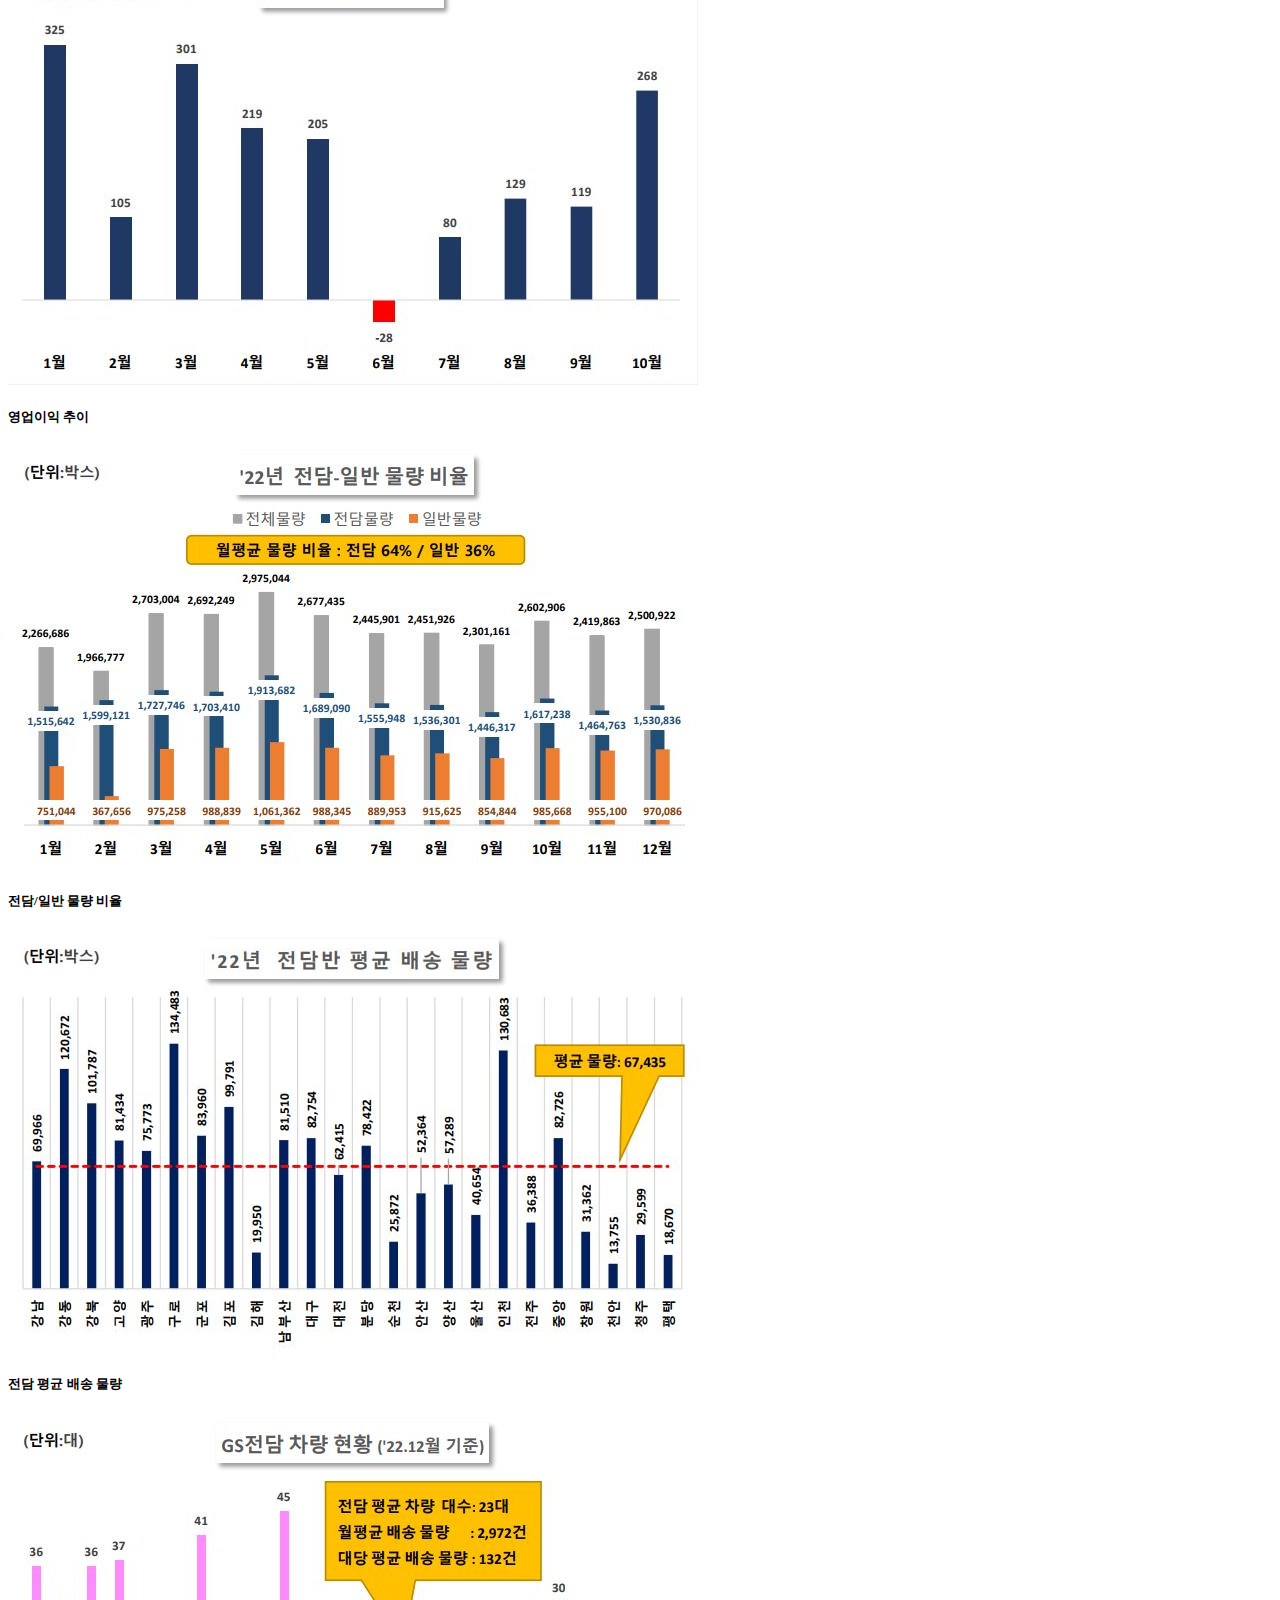
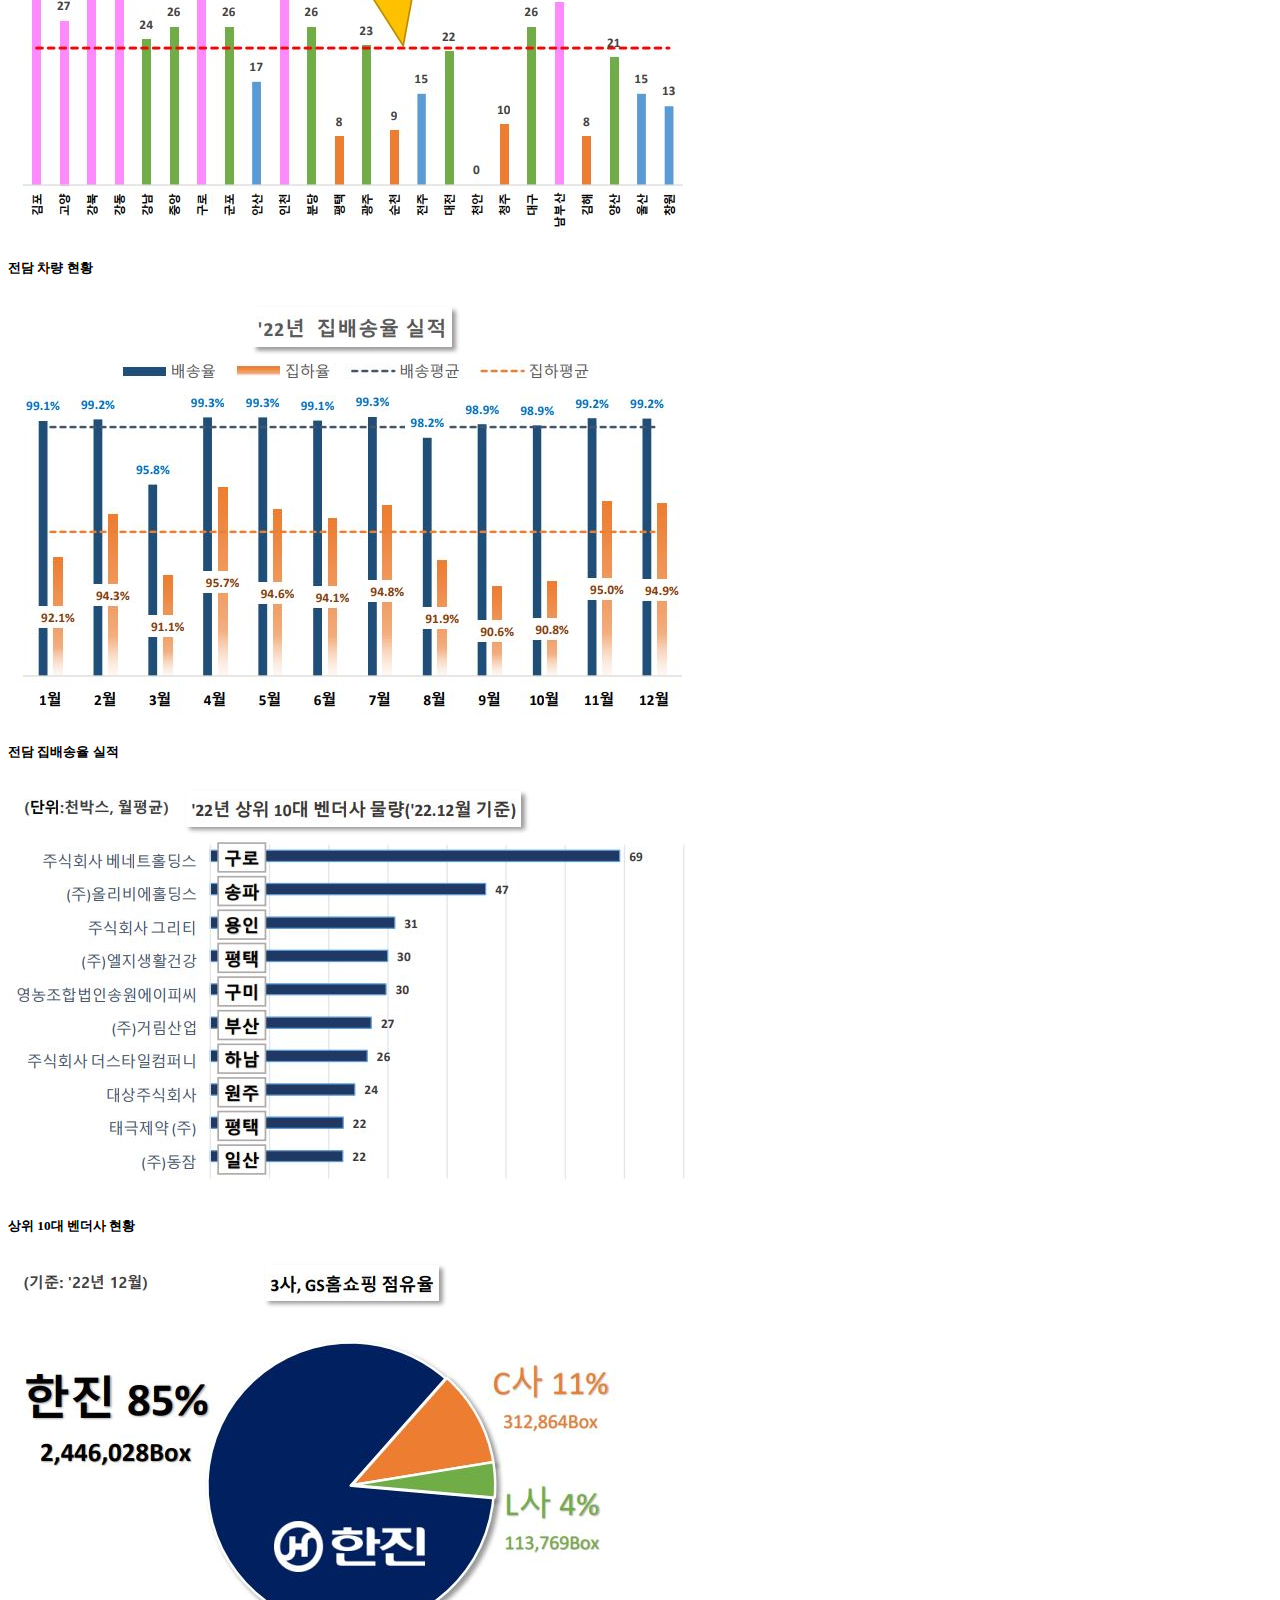
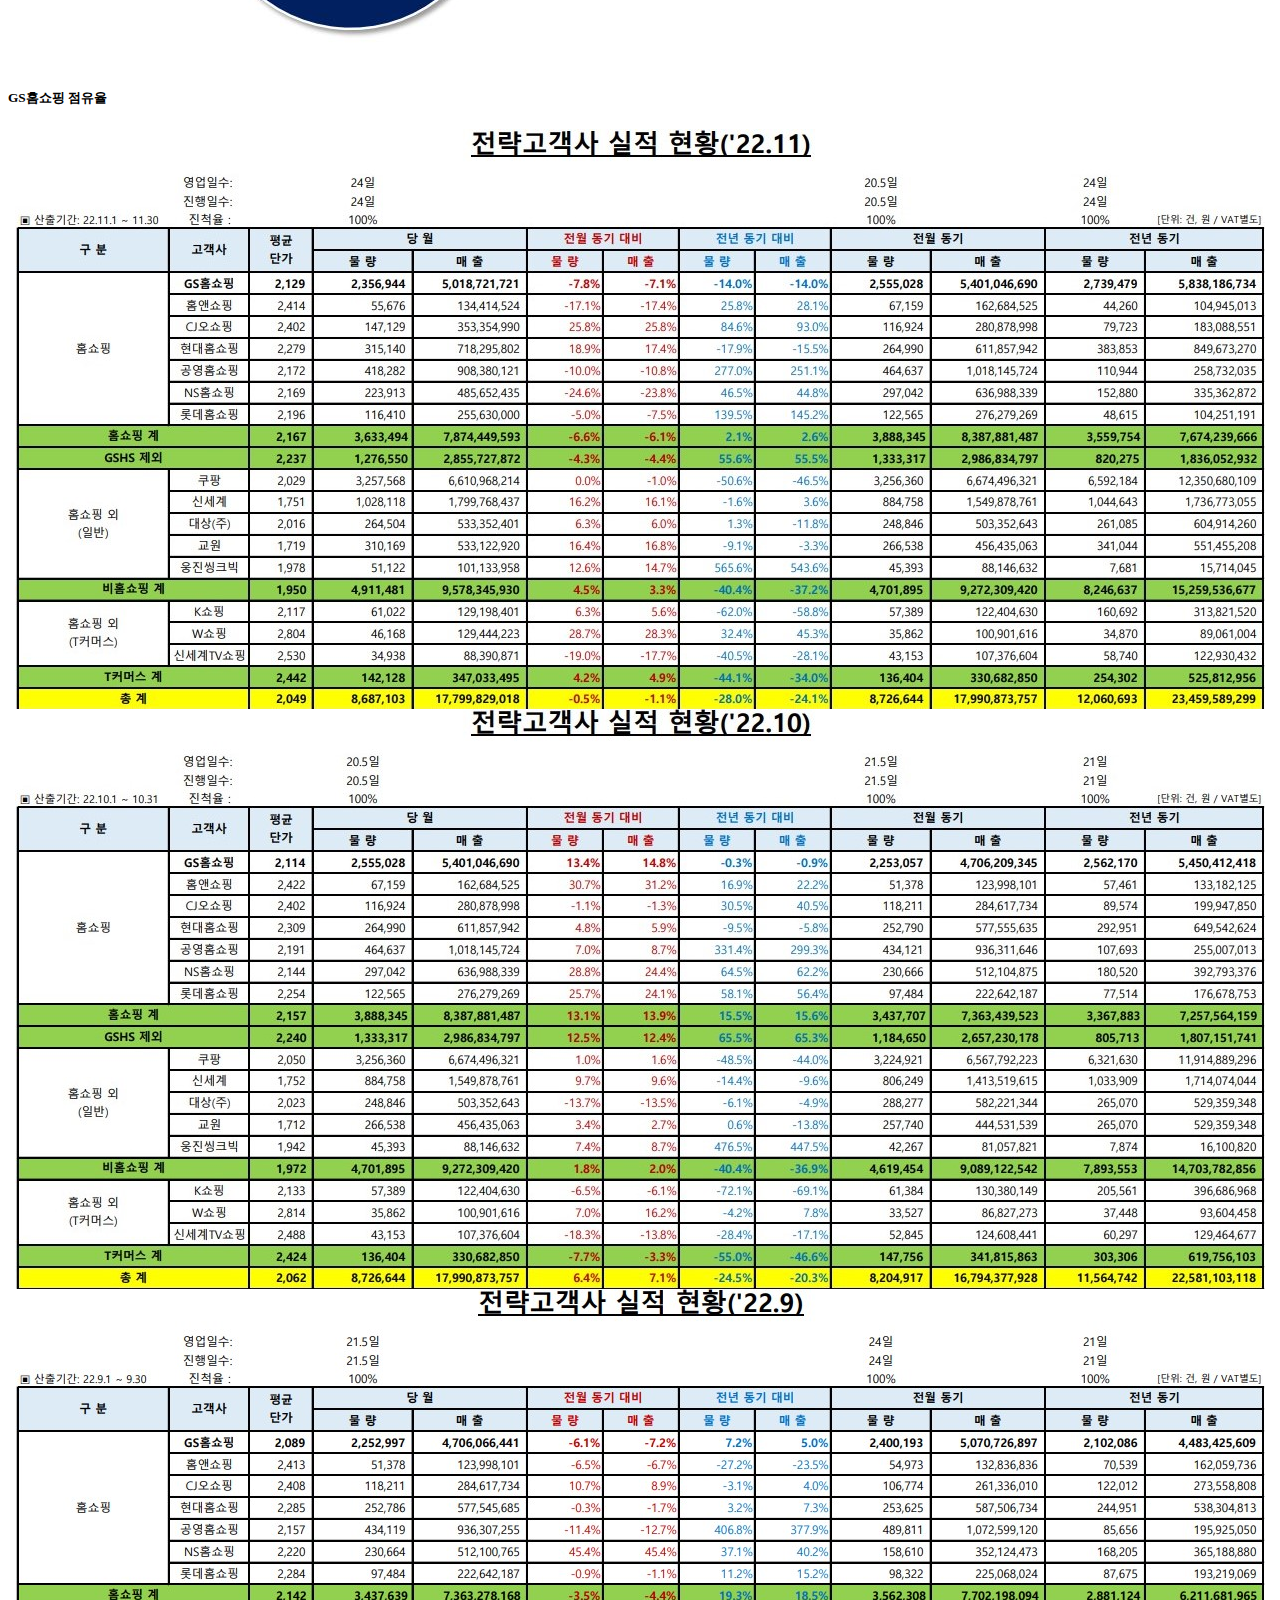
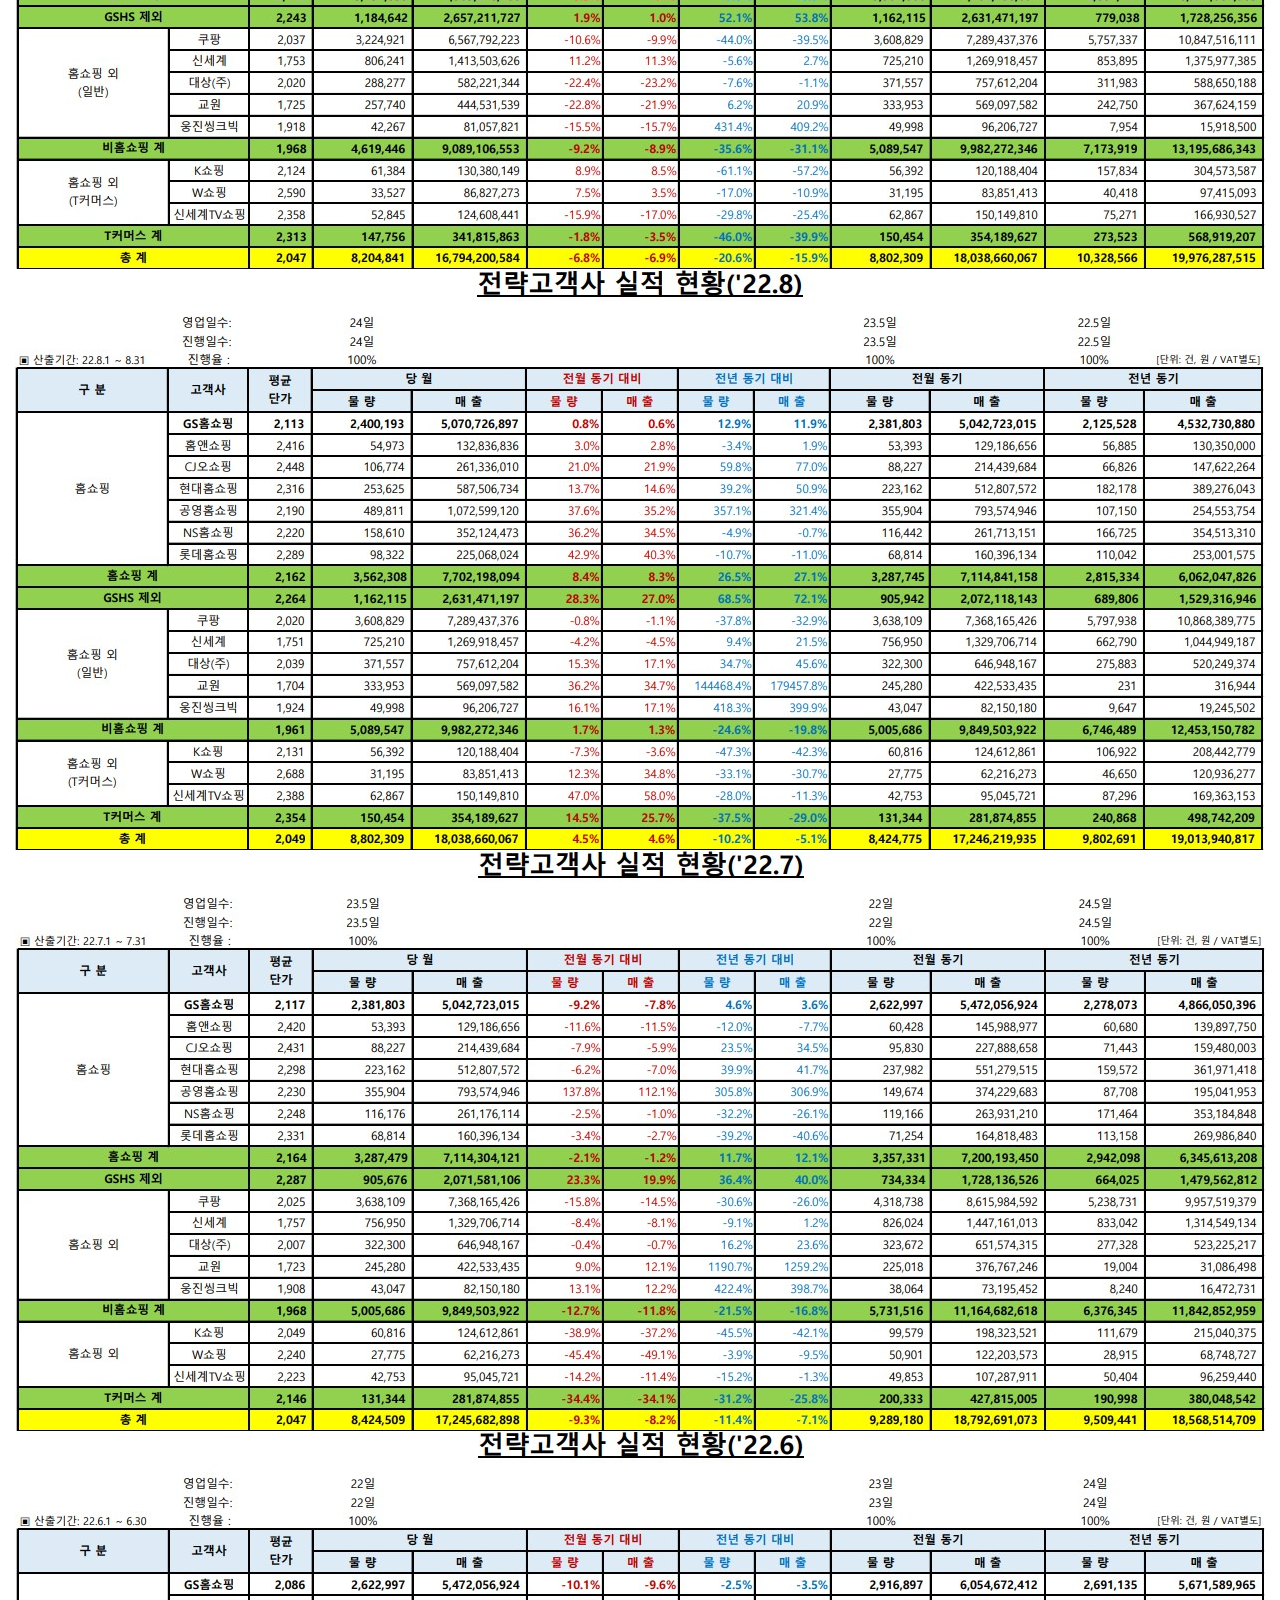
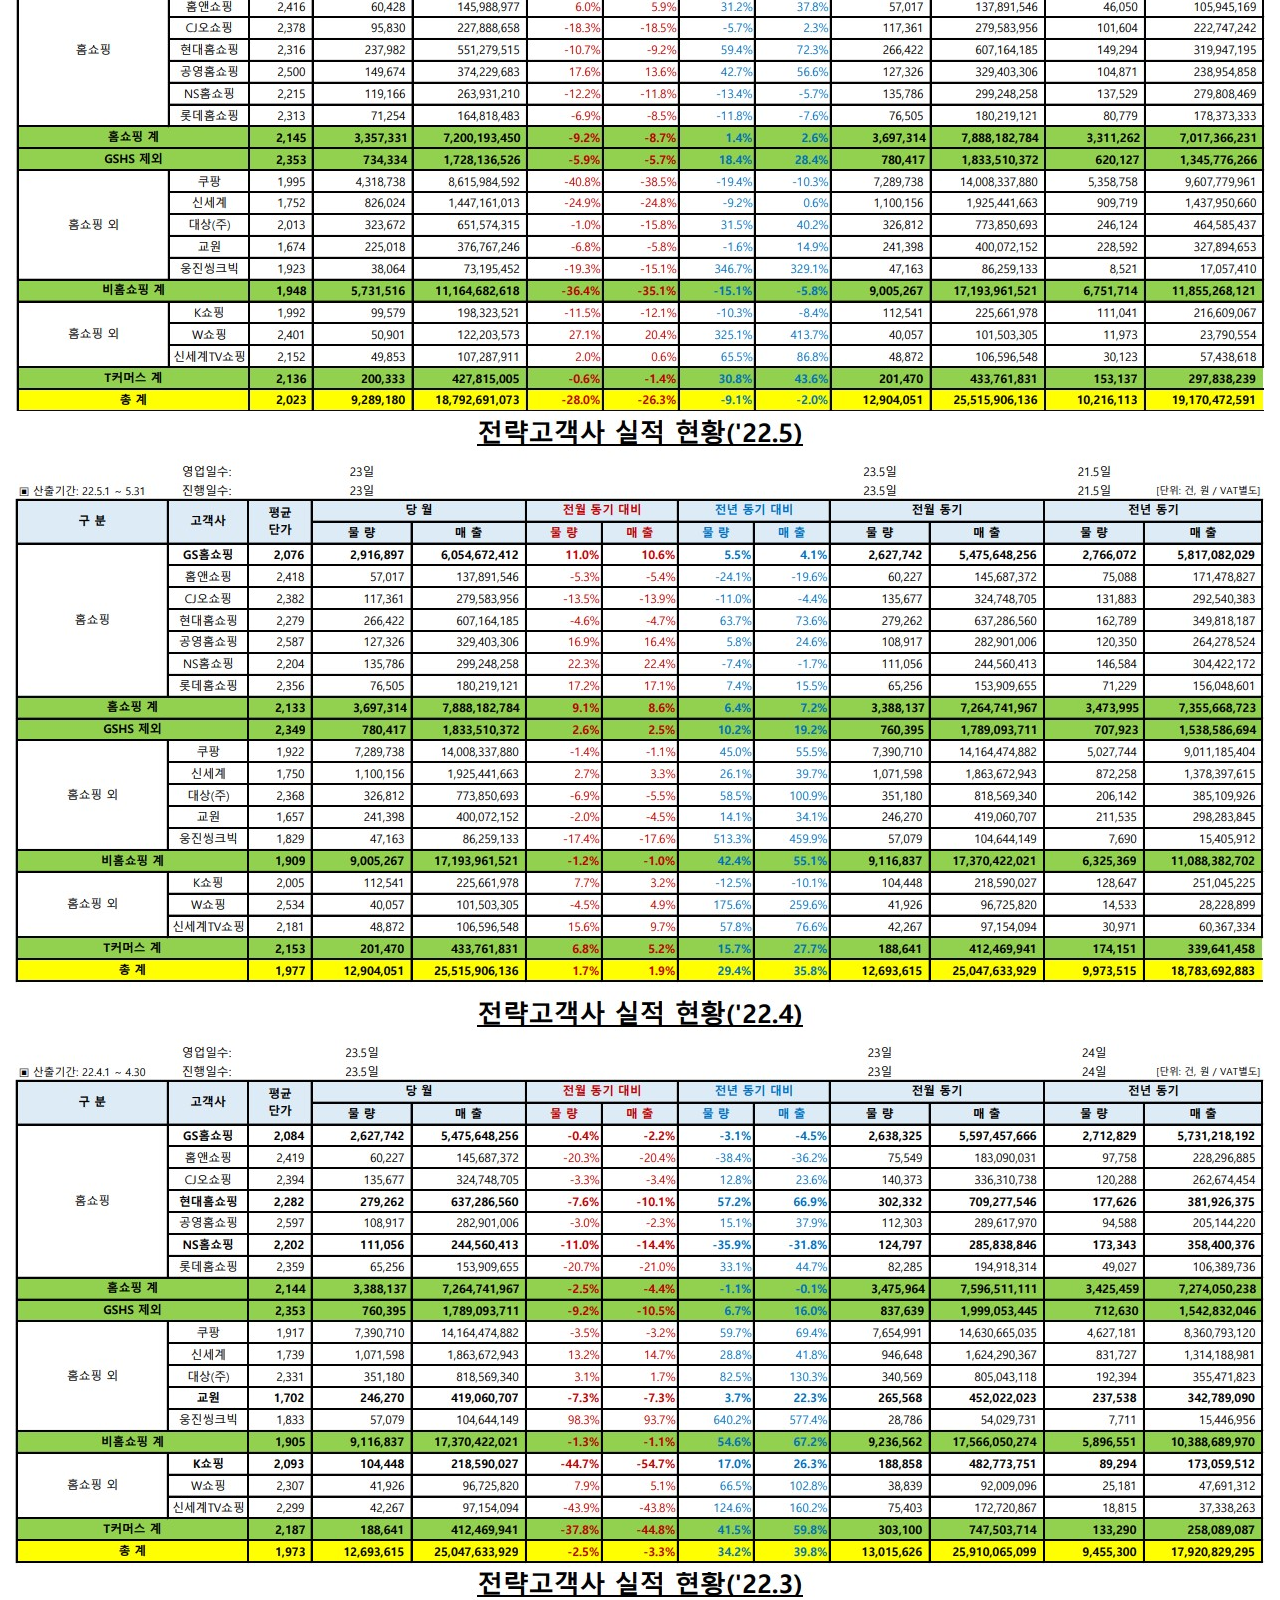
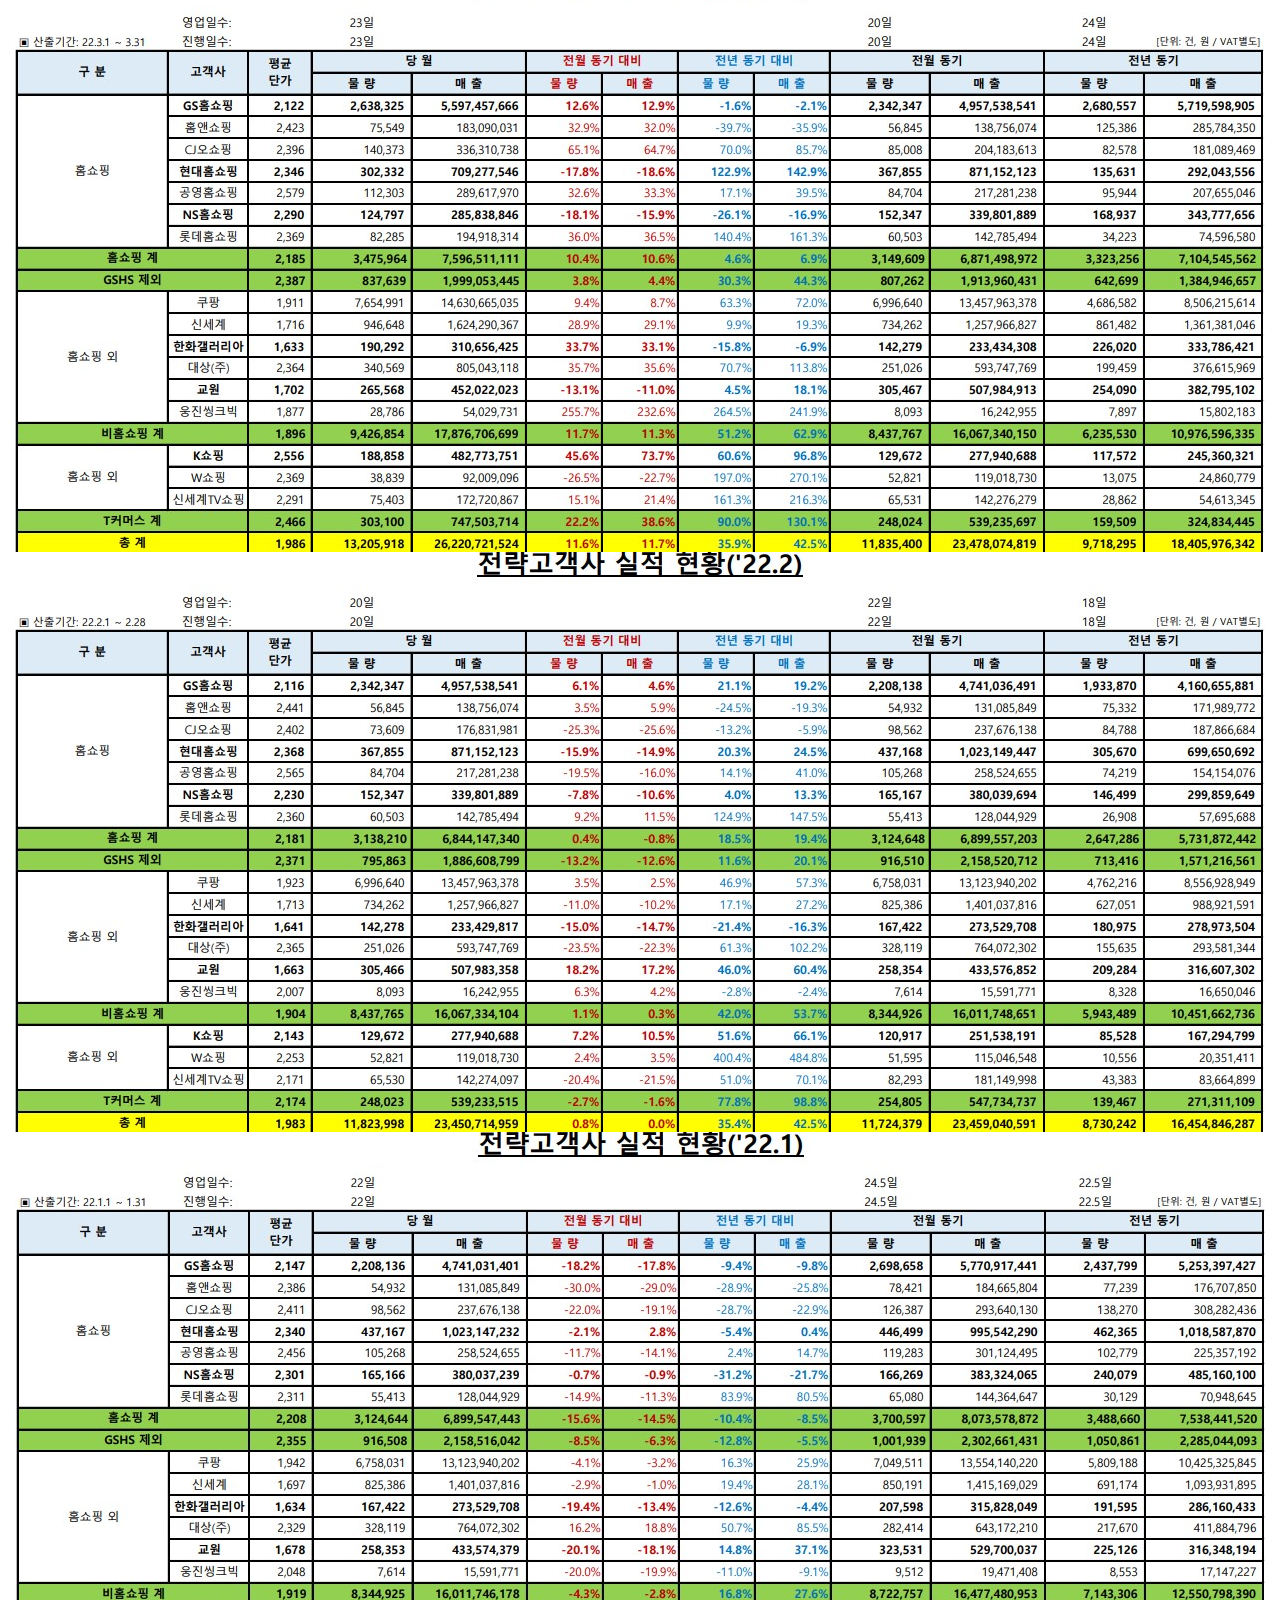
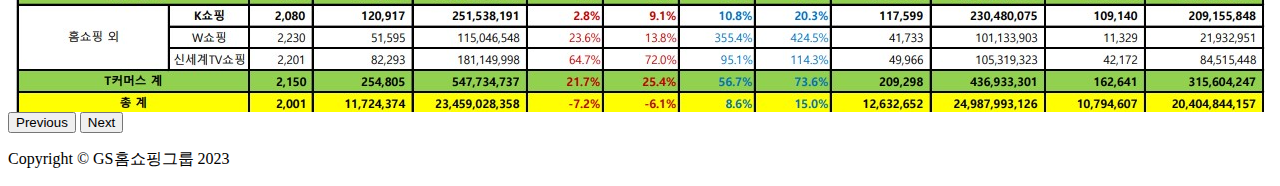
==== commit 0a109b8b: "Add files via upload" ====
--- a/index.html
+++ b/index.html
@@ -1,19 +1,24 @@
 <html lang="en">
-    <head>
-        <meta charset="utf-8" />
-        <meta name="viewport" content="width=device-width, initial-scale=1, shrink-to-fit=no" />
-        <meta name="description" content="" />
-        <meta name="author" content="" />
-        <title>GS홈쇼핑 운영 실적 현황</title>
-        <!-- Favicon-->
-        <link rel="icon" type="image/x-icon" href="assets/favicon.ico" />
-        <!-- Bootstrap icons-->
-        <link href="https://cdn.jsdelivr.net/npm/bootstrap-icons@1.5.0/font/bootstrap-icons.css" rel="stylesheet" />
-        <!-- Core theme CSS (includes Bootstrap)-->
-        <link href="https://cdn.jsdelivr.net/npm/bootstrap@5.2.3/dist/css/bootstrap.min.css" rel="stylesheet" integrity="sha384-rbsA2VBKQhggwzxH7pPCaAqO46MgnOM80zW1RWuH61DGLwZJEdK2Kadq2F9CUG65" crossorigin="anonymous">
-    </head>
-    <body>
-        <!-- Navigation
+
+<head>
+    <meta charset="utf-8" />
+    <meta name="viewport" content="width=device-width, initial-scale=1, shrink-to-fit=no" />
+    <meta name="description" content="" />
+    <meta name="author" content="" />
+    <title>GS홈쇼핑 운영 실적 현황</title>
+    <!-- Favicon-->
+    <link rel="icon" type="image/x-icon" href="assets/favicon.ico" />
+    <!-- Bootstrap icons-->
+    <link href="https://cdn.jsdelivr.net/npm/bootstrap-icons@1.5.0/font/bootstrap-icons.css" rel="stylesheet" />
+    <!-- Core theme CSS (includes Bootstrap)-->
+    <link href="https://cdn.jsdelivr.net/npm/bootstrap@5.2.3/dist/css/bootstrap.min.css" rel="stylesheet"
+        integrity="sha384-rbsA2VBKQhggwzxH7pPCaAqO46MgnOM80zW1RWuH61DGLwZJEdK2Kadq2F9CUG65" crossorigin="anonymous">
+</head>
+
+<body>
+
+
+    <!-- Navigation
         <nav class="navbar navbar-expand-lg navbar-light bg-light">
             <div class="container px-4 px-lg-5">
                 <a class="navbar-brand" href="#!">Start Bootstrap</a>
@@ -42,271 +47,371 @@
                 </div>
             </div>
         </nav>-->
-        <!-- Header-->
-        <header class="bg-dark py-2">
-            <div class="container px-4 px-lg-5 my-5">
-                <div class="text-center text-white">
-                    <h1 class="display-4 fw-bolder">GS홈쇼핑 운영 실적 현황</h1>
-                    <p class="lead fw-normal text-white-50 mb-0">전략영업팀 GS홈쇼핑그룹</p>
-                </div>
-            </div>
-        </header>
-        <!-- Section-->
-        <section class="py-5">
-            <div class="container px-4 px-lg-5 mt-5">
-                <div class="row gx-4 gx-lg-5 row-cols-2 row-cols-md-3 row-cols-xl-4 justify-content-center">
-                    <div class="col mb-5">
-                        <div class="card h-100">
-                            <!-- Product image-->
-                            <img class="card-img-top" src="a1.jpg" alt="..." />
-                            <!-- Product details-->
-                            <div class="card-body p-4">
-                                <div class="text-center">
-                                    <!-- Product name-->
-                                    <h5 class="fw-bolder">물량 추이</h5>
-                                    <!-- Product price-->
-                                    
-                                </div>
-                            </div>
-                            <!-- Product actions
+    <!-- Header-->
+    <header class="bg-dark py-2">
+        <div class="container px-4 px-lg-5 my-5">
+            <div class="text-center text-white">
+                <h1 class="display-4 fw-bolder">GS홈쇼핑 운영 실적 현황</h1>
+                <p class="lead fw-normal text-white-50 mb-0">전략영업팀 GS홈쇼핑그룹</p>
+            </div>
+        </div>
+    </header>
+    <!-- 상단이미지
+    <div id="carouselExample" class="carousel slide bg-dark py-12">
+        <div class="carousel-inner">
+            <div class="carousel-item active">
+                <img src="b11.jpg" class="d-block w-50" alt="...">
+            </div>
+            <div class="carousel-item active">
+                <img src="b10.jpg" class="d-block w-50" alt="...">
+            </div>
+            <div class="carousel-item active">
+                <img src="b9.jpg" class="d-block w-50" alt="...">
+            </div>
+            <div class="carousel-item active">
+                <img src="b8.jpg" class="d-block w-50" alt="...">
+            </div>
+            <div class="carousel-item active">
+                <img src="b7.jpg" class="d-block w-50" alt="...">
+            </div>
+            <div class="carousel-item active">
+                <img src="b6.jpg" class="d-block w-50" alt="...">
+            </div>
+            <div class="carousel-item active">
+                <img src="b5.jpg" class="d-block w-50" alt="...">
+            </div>
+            <div class="carousel-item active">
+                <img src="b4.jpg" class="d-block w-50" alt="...">
+            </div>
+            <div class="carousel-item active">
+                <img src="b3.jpg" class="d-block w-50" alt="...">
+            </div>
+            <div class="carousel-item active">
+                <img src="b2.jpg" class="d-block w-50" alt="...">
+            </div>
+            <div class="carousel-item active">
+                <img src="b1.jpg" class="d-block w-50" alt="...">
+            </div>
+        </div>
+        <button class="carousel-control-prev" type="button" data-bs-target="#carouselExample" data-bs-slide="prev">
+            <span class="carousel-control-prev-icon" aria-hidden="true"></span>
+            <span class="visually-hidden">Previous</span>
+        </button>
+        <button class="carousel-control-next" type="button" data-bs-target="#carouselExample" data-bs-slide="next">
+            <span class="carousel-control-next-icon" aria-hidden="true"></span>
+            <span class="visually-hidden">Next</span>
+        </button>
+    </div>-->
+
+    
+
+    <!-- Section-->
+    <section class="py-5">
+        <div class="container px-4 px-lg-5 mt-5">
+            <div class="row gx-4 gx-lg-5 row-cols-2 row-cols-md-3 row-cols-xl-4 justify-content-center">
+                <div class="col mb-5">
+                    <div class="card h-100">
+                        <!-- Product image-->
+                        <img class="card-img-top" src="a1.jpg" alt="..." />
+                        <!-- Product details-->
+                        <div class="card-body p-4">
+                            <div class="text-center">
+                                <!-- Product name-->
+                                <h5 class="fw-bolder">물량 추이</h5>
+                                <!-- Product price-->
+
+                            </div>
+                        </div>
+                        <!-- Product actions
                             <div class="card-footer p-4 pt-0 border-top-0 bg-transparent">
                                 <div class="text-center"><a class="btn btn-outline-dark mt-auto" href="#">View options</a></div>
                             </div>-->
-                        </div>
-                    </div>
-                    <div class="col mb-5">
-                        <div class="card h-100">
-                            <!-- Sale badge
+                    </div>
+                </div>
+                <div class="col mb-5">
+                    <div class="card h-100">
+                        <!-- Sale badge
                             <div class="badge bg-dark text-white position-absolute" style="top: 0.5rem; right: 0.5rem">Sale</div>-->
-                            <!-- Product image-->
-                            <img class="card-img-top" src="a2.JPG" alt="..." />
-                            <!-- Product details-->
-                            <div class="card-body p-4">
-                                <div class="text-center">
-                                    <!-- Product name-->
-                                    <h5 class="fw-bolder">매출 추이</h5>
-                                    <!-- Product reviews
-                                    <div class="d-flex justify-content-center small text-warning mb-2">
-                                        <div class="bi-star-fill"></div>
-                                        <div class="bi-star-fill"></div>
-                                        <div class="bi-star-fill"></div>
-                                        <div class="bi-star-fill"></div>
-                                        <div class="bi-star-fill"></div>
-                                    </div>-->
-                                    <!-- Product price-->
-                                    
-                                </div>
-                            </div>
-                            <!-- Product actions
-                            <div class="card-footer p-4 pt-0 border-top-0 bg-transparent">
-                                <div class="text-center"><a class="btn btn-outline-dark mt-auto" href="#">Add to cart</a></div>
-                            </div>-->
-                        </div>
-                    </div>
-                    <div class="col mb-5">
-                        <div class="card h-100">
-                            <!-- Sale badge
+                        <!-- Product image-->
+                        <img class="card-img-top" src="a2.JPG" alt="..." />
+                        <!-- Product details-->
+                        <div class="card-body p-4">
+                            <div class="text-center">
+                                <!-- Product name-->
+                                <h5 class="fw-bolder">매출 추이</h5>
+                                <!-- Product reviews
+                                    <div class="d-flex justify-content-center small text-warning mb-2">
+                                        <div class="bi-star-fill"></div>
+                                        <div class="bi-star-fill"></div>
+                                        <div class="bi-star-fill"></div>
+                                        <div class="bi-star-fill"></div>
+                                        <div class="bi-star-fill"></div>
+                                    </div>-->
+                                <!-- Product price-->
+
+                            </div>
+                        </div>
+                        <!-- Product actions
+                            <div class="card-footer p-4 pt-0 border-top-0 bg-transparent">
+                                <div class="text-center"><a class="btn btn-outline-dark mt-auto" href="#">Add to cart</a></div>
+                            </div>-->
+                    </div>
+                </div>
+                <div class="col mb-5">
+                    <div class="card h-100">
+                        <!-- Sale badge
                             <div class="badge bg-dark text-white position-absolute" style="top: 0.5rem; right: 0.5rem">Sale</div>-->
-                            <!-- Product image-->
-                            <img class="card-img-top" src="a3.JPG" alt="..." />
-                            <!-- Product details-->
-                            <div class="card-body p-4">
-                                <div class="text-center">
-                                    <!-- Product name-->
-                                    <h5 class="fw-bolder">평균 단가 추이</h5>
-                                    <!-- Product price-->
-                                    
-                                </div>
-                            </div>
-                            <!-- Product actions
-                            <div class="card-footer p-4 pt-0 border-top-0 bg-transparent">
-                                <div class="text-center"><a class="btn btn-outline-dark mt-auto" href="#">Add to cart</a></div>
-                            </div>-->
-                        </div>
-                    </div>
-                    <div class="col mb-5">
-                        <div class="card h-100">
-                            <!-- Product image-->
-                            <img class="card-img-top" src="a4.JPG" alt="..." />
-                            <!-- Product details-->
-                            <div class="card-body p-4">
-                                <div class="text-center">
-                                    <!-- Product name-->
-                                    <h5 class="fw-bolder">영업이익 추이</h5>
-                                    <!-- Product reviews
-                                    <div class="d-flex justify-content-center small text-warning mb-2">
-                                        <div class="bi-star-fill"></div>
-                                        <div class="bi-star-fill"></div>
-                                        <div class="bi-star-fill"></div>
-                                        <div class="bi-star-fill"></div>
-                                        <div class="bi-star-fill"></div>
-                                    </div>-->
-                                   
-                                </div>
-                            </div>
-                            <!-- Product actions
-                            <div class="card-footer p-4 pt-0 border-top-0 bg-transparent">
-                                <div class="text-center"><a class="btn btn-outline-dark mt-auto" href="#">Add to cart</a></div>
-                            </div>-->
-                        </div>
-                    </div>
-                    <div class="col mb-5">
-                        <div class="card h-100">
-                            <!-- Sale badge
+                        <!-- Product image-->
+                        <img class="card-img-top" src="a3.JPG" alt="..." />
+                        <!-- Product details-->
+                        <div class="card-body p-4">
+                            <div class="text-center">
+                                <!-- Product name-->
+                                <h5 class="fw-bolder">평균 단가 추이</h5>
+                                <!-- Product price-->
+
+                            </div>
+                        </div>
+                        <!-- Product actions
+                            <div class="card-footer p-4 pt-0 border-top-0 bg-transparent">
+                                <div class="text-center"><a class="btn btn-outline-dark mt-auto" href="#">Add to cart</a></div>
+                            </div>-->
+                    </div>
+                </div>
+                <div class="col mb-5">
+                    <div class="card h-100">
+                        <!-- Product image-->
+                        <img class="card-img-top" src="a4.JPG" alt="..." />
+                        <!-- Product details-->
+                        <div class="card-body p-4">
+                            <div class="text-center">
+                                <!-- Product name-->
+                                <h5 class="fw-bolder">영업이익 추이</h5>
+                                <!-- Product reviews
+                                    <div class="d-flex justify-content-center small text-warning mb-2">
+                                        <div class="bi-star-fill"></div>
+                                        <div class="bi-star-fill"></div>
+                                        <div class="bi-star-fill"></div>
+                                        <div class="bi-star-fill"></div>
+                                        <div class="bi-star-fill"></div>
+                                    </div>-->
+
+                            </div>
+                        </div>
+                        <!-- Product actions
+                            <div class="card-footer p-4 pt-0 border-top-0 bg-transparent">
+                                <div class="text-center"><a class="btn btn-outline-dark mt-auto" href="#">Add to cart</a></div>
+                            </div>-->
+                    </div>
+                </div>
+                <div class="col mb-5">
+                    <div class="card h-100">
+                        <!-- Sale badge
                             <div class="badge bg-dark text-white position-absolute" style="top: 0.5rem; right: 0.5rem">Sale</div>-->
-                            <!-- Product image-->
-                            <img class="card-img-top" src="a5.JPG" alt="..." />
-                            <!-- Product details-->
-                            <div class="card-body p-4">
-                                <div class="text-center">
-                                    <!-- Product name-->
-                                    <h5 class="fw-bolder">전담/일반 물량 비율</h5>
-                                    <!-- Product price-->
-                                    
-                                </div>
-                            </div>
-                            <!-- Product actions
-                            <div class="card-footer p-4 pt-0 border-top-0 bg-transparent">
-                                <div class="text-center"><a class="btn btn-outline-dark mt-auto" href="#">Add to cart</a></div>
-                            </div>-->
-                        </div>
-                    </div>
-                    <div class="col mb-5">
-                        <div class="card h-100">
-                            <!-- Product image-->
-                            <img class="card-img-top" src="a6.JPG" alt="..." />
-                            <!-- Product details-->
-                            <div class="card-body p-4">
-                                <div class="text-center">
-                                    <!-- Product name-->
-                                    <h5 class="fw-bolder">전담 평균 배송 물량</h5>
-                                  
-                                </div>
-                            </div>
-                            <!-- Product actions
+                        <!-- Product image-->
+                        <img class="card-img-top" src="a5.JPG" alt="..." />
+                        <!-- Product details-->
+                        <div class="card-body p-4">
+                            <div class="text-center">
+                                <!-- Product name-->
+                                <h5 class="fw-bolder">전담/일반 물량 비율</h5>
+                                <!-- Product price-->
+
+                            </div>
+                        </div>
+                        <!-- Product actions
+                            <div class="card-footer p-4 pt-0 border-top-0 bg-transparent">
+                                <div class="text-center"><a class="btn btn-outline-dark mt-auto" href="#">Add to cart</a></div>
+                            </div>-->
+                    </div>
+                </div>
+                <div class="col mb-5">
+                    <div class="card h-100">
+                        <!-- Product image-->
+                        <img class="card-img-top" src="a6.JPG" alt="..." />
+                        <!-- Product details-->
+                        <div class="card-body p-4">
+                            <div class="text-center">
+                                <!-- Product name-->
+                                <h5 class="fw-bolder">전담 평균 배송 물량</h5>
+
+                            </div>
+                        </div>
+                        <!-- Product actions
                             <div class="card-footer p-4 pt-0 border-top-0 bg-transparent">
                                 <div class="text-center"><a class="btn btn-outline-dark mt-auto" href="#">View options</a></div>
                             </div>-->
-                        </div>
-                    </div>
-                    <div class="col mb-5">
-                        <div class="card h-100">
-                            <!-- Sale badge
+                    </div>
+                </div>
+                <div class="col mb-5">
+                    <div class="card h-100">
+                        <!-- Sale badge
                             <div class="badge bg-dark text-white position-absolute" style="top: 0.5rem; right: 0.5rem">Sale</div>-->
-                            <!-- Product image-->
-                            <img class="card-img-top" src="a7.JPG" alt="..." />
-                            <!-- Product details-->
-                            <div class="card-body p-4">
-                                <div class="text-center">
-                                    <!-- Product name-->
-                                    <h5 class="fw-bolder">전담 차량 현황</h5>
-                                    <!-- Product reviews
-                                    <div class="d-flex justify-content-center small text-warning mb-2">
-                                        <div class="bi-star-fill"></div>
-                                        <div class="bi-star-fill"></div>
-                                        <div class="bi-star-fill"></div>
-                                        <div class="bi-star-fill"></div>
-                                        <div class="bi-star-fill"></div>
-                                    </div>-->
-                                    <!-- Product price-->
-                                  
-                                </div>
-                            </div>
-                            <!-- Product actions
-                            <div class="card-footer p-4 pt-0 border-top-0 bg-transparent">
-                                <div class="text-center"><a class="btn btn-outline-dark mt-auto" href="#">Add to cart</a></div>
-                            </div>-->
-                        </div>
-                    </div>
-                    <div class="col mb-5">
-                        <div class="card h-100">
-                            <!-- Product image-->
-                            <img class="card-img-top" src="a8.JPG" alt="..." />
-                            <!-- Product details-->
-                            <div class="card-body p-4">
-                                <div class="text-center">
-                                    <!-- Product name-->
-                                    <h5 class="fw-bolder">전담 집배송율 실적</h5>
-                                    <!-- Product reviews
-                                    <div class="d-flex justify-content-center small text-warning mb-2">
-                                        <div class="bi-star-fill"></div>
-                                        <div class="bi-star-fill"></div>
-                                        <div class="bi-star-fill"></div>
-                                        <div class="bi-star-fill"></div>
-                                        <div class="bi-star-fill"></div>
-                                    </div>-->
-                                   
-                                </div>
-                            </div>
-                            <!-- Product actions
-                            <div class="card-footer p-4 pt-0 border-top-0 bg-transparent">
-                                <div class="text-center"><a class="btn btn-outline-dark mt-auto" href="#">Add to cart</a></div>
-                            </div>-->
-                        </div>
-                    </div>
-                    <div class="col mb-5">
-                        <div class="card h-100">
-                            <!-- Product image-->
-                            <img class="card-img-top" src="a9.JPG" alt="..." />
-                            <!-- Product details-->
-                            <div class="card-body p-4">
-                                <div class="text-center">
-                                    <!-- Product name-->
-                                    <h5 class="fw-bolder">상위 10대 벤더사 현황</h5>
-                                    <!-- Product reviews
-                                    <div class="d-flex justify-content-center small text-warning mb-2">
-                                        <div class="bi-star-fill"></div>
-                                        <div class="bi-star-fill"></div>
-                                        <div class="bi-star-fill"></div>
-                                        <div class="bi-star-fill"></div>
-                                        <div class="bi-star-fill"></div>
-                                    </div>-->
-                                    
-                                </div>
-                            </div>
-                            <!-- Product actions
-                            <div class="card-footer p-4 pt-0 border-top-0 bg-transparent">
-                                <div class="text-center"><a class="btn btn-outline-dark mt-auto" href="#">Add to cart</a></div>
-                            </div>-->
-                        </div>
-                    </div>
-                    <div class="col mb-5">
-                        <div class="card h-100">
-                            <!-- Product image-->
-                            <img class="card-img-top" src="a10.JPG" alt="..." />
-                            <!-- Product details-->
-                            <div class="card-body p-4">
-                                <div class="text-center">
-                                    <!-- Product name-->
-                                    <h5 class="fw-bolder">GS홈쇼핑 점유율</h5>
-                                    <!-- Product reviews
-                                    <div class="d-flex justify-content-center small text-warning mb-2">
-                                        <div class="bi-star-fill"></div>
-                                        <div class="bi-star-fill"></div>
-                                        <div class="bi-star-fill"></div>
-                                        <div class="bi-star-fill"></div>
-                                        <div class="bi-star-fill"></div>
-                                    </div>-->
-                                   
-                                </div>
-                            </div>
-                            <!-- Product actions
-                            <div class="card-footer p-4 pt-0 border-top-0 bg-transparent">
-                                <div class="text-center"><a class="btn btn-outline-dark mt-auto" href="#">Add to cart</a></div>
-                            </div>-->
-                        </div>
-                    </div>
-                </div>
-            </div>
-        </section>
-        <!-- Footer-->
-        <footer class="py-5 bg-dark">
-            <div class="container"><p class="m-0 text-center text-white">Copyright &copy; GS홈쇼핑그룹 2023</p></div>
-        </footer>
-        <!-- Bootstrap core JS-->
-        <script src="https://cdn.jsdelivr.net/npm/bootstrap@5.1.3/dist/js/bootstrap.bundle.min.js"></script>
-        <!-- Core theme JS-->
-        <script src="https://cdn.jsdelivr.net/npm/bootstrap@5.2.3/dist/js/bootstrap.bundle.min.js" integrity="sha384-kenU1KFdBIe4zVF0s0G1M5b4hcpxyD9F7jL+jjXkk+Q2h455rYXK/7HAuoJl+0I4" crossorigin="anonymous"></script>
-
-    </body>
+                        <!-- Product image-->
+                        <img class="card-img-top" src="a7.JPG" alt="..." />
+                        <!-- Product details-->
+                        <div class="card-body p-4">
+                            <div class="text-center">
+                                <!-- Product name-->
+                                <h5 class="fw-bolder">전담 차량 현황</h5>
+                                <!-- Product reviews
+                                    <div class="d-flex justify-content-center small text-warning mb-2">
+                                        <div class="bi-star-fill"></div>
+                                        <div class="bi-star-fill"></div>
+                                        <div class="bi-star-fill"></div>
+                                        <div class="bi-star-fill"></div>
+                                        <div class="bi-star-fill"></div>
+                                    </div>-->
+                                <!-- Product price-->
+
+                            </div>
+                        </div>
+                        <!-- Product actions
+                            <div class="card-footer p-4 pt-0 border-top-0 bg-transparent">
+                                <div class="text-center"><a class="btn btn-outline-dark mt-auto" href="#">Add to cart</a></div>
+                            </div>-->
+                    </div>
+                </div>
+                <div class="col mb-5">
+                    <div class="card h-100">
+                        <!-- Product image-->
+                        <img class="card-img-top" src="a8.JPG" alt="..." />
+                        <!-- Product details-->
+                        <div class="card-body p-4">
+                            <div class="text-center">
+                                <!-- Product name-->
+                                <h5 class="fw-bolder">전담 집배송율 실적</h5>
+                                <!-- Product reviews
+                                    <div class="d-flex justify-content-center small text-warning mb-2">
+                                        <div class="bi-star-fill"></div>
+                                        <div class="bi-star-fill"></div>
+                                        <div class="bi-star-fill"></div>
+                                        <div class="bi-star-fill"></div>
+                                        <div class="bi-star-fill"></div>
+                                    </div>-->
+
+                            </div>
+                        </div>
+                        <!-- Product actions
+                            <div class="card-footer p-4 pt-0 border-top-0 bg-transparent">
+                                <div class="text-center"><a class="btn btn-outline-dark mt-auto" href="#">Add to cart</a></div>
+                            </div>-->
+                    </div>
+                </div>
+                <div class="col mb-5">
+                    <div class="card h-100">
+                        <!-- Product image-->
+                        <img class="card-img-top" src="a9.JPG" alt="..." />
+                        <!-- Product details-->
+                        <div class="card-body p-4">
+                            <div class="text-center">
+                                <!-- Product name-->
+                                <h5 class="fw-bolder">상위 10대 벤더사 현황</h5>
+                                <!-- Product reviews
+                                    <div class="d-flex justify-content-center small text-warning mb-2">
+                                        <div class="bi-star-fill"></div>
+                                        <div class="bi-star-fill"></div>
+                                        <div class="bi-star-fill"></div>
+                                        <div class="bi-star-fill"></div>
+                                        <div class="bi-star-fill"></div>
+                                    </div>-->
+
+                            </div>
+                        </div>
+                        <!-- Product actions
+                            <div class="card-footer p-4 pt-0 border-top-0 bg-transparent">
+                                <div class="text-center"><a class="btn btn-outline-dark mt-auto" href="#">Add to cart</a></div>
+                            </div>-->
+                    </div>
+                </div>
+                <div class="col mb-5">
+                    <div class="card h-100">
+                        <!-- Product image-->
+                        <img class="card-img-top" src="a10.JPG" alt="..." />
+                        <!-- Product details-->
+                        <div class="card-body p-4">
+                            <div class="text-center">
+                                <!-- Product name-->
+                                <h5 class="fw-bolder">GS홈쇼핑 점유율</h5>
+                                <!-- Product reviews
+                                    <div class="d-flex justify-content-center small text-warning mb-2">
+                                        <div class="bi-star-fill"></div>
+                                        <div class="bi-star-fill"></div>
+                                        <div class="bi-star-fill"></div>
+                                        <div class="bi-star-fill"></div>
+                                        <div class="bi-star-fill"></div>
+                                    </div>-->
+
+                            </div>
+                        </div>
+                        <!-- Product actions
+                            <div class="card-footer p-4 pt-0 border-top-0 bg-transparent">
+                                <div class="text-center"><a class="btn btn-outline-dark mt-auto" href="#">Add to cart</a></div>
+                            </div>-->
+                    </div>
+                </div>
+            </div>
+        </div>
+    </section>
+    <div id="carouselExampleControlsNoTouching" class="carousel slide bg-dark py-2" data-bs-touch="false">
+        <div class="carousel-inner">
+          <div class="carousel-item active">
+            <img src="b11.jpg" class="d-block w-30 " alt="..." style="display: block;margin: 0 auto;max-width:100%; height:auto;" >
+          </div>
+          <div class="carousel-item">
+            <img src="b10.jpg" class="d-block w-30" alt="..." style="display: block;margin: 0 auto;max-width:100%; height:auto;">
+          </div>
+          <div class="carousel-item">
+            <img src="b9.jpg" class="d-block w-30" alt="..." style="display: block;margin: 0 auto;max-width:100%; height:auto;">
+          </div>
+          <div class="carousel-item">
+            <img src="b8.jpg" class="d-block w-30" alt="..." style="display: block;margin: 0 auto;max-width:100%; height:auto;">
+          </div>
+          <div class="carousel-item">
+            <img src="b7.jpg" class="d-block w-30" alt="..." style="display: block;margin: 0 auto;max-width:100%; height:auto;">
+          </div>
+          <div class="carousel-item">
+            <img src="b6.jpg" class="d-block w-30" alt="..." style="display: block;margin: 0 auto;max-width:100%; height:auto;">
+          </div>
+          <div class="carousel-item">
+            <img src="b5.jpg" class="d-block w-30" alt="..." style="display: block;margin: 0 auto;max-width:100%; height:auto;">
+          </div>
+          <div class="carousel-item">
+            <img src="b4.jpg" class="d-block w-30" alt="..." style="display: block;margin: 0 auto;max-width:100%; height:auto;">
+          </div>
+          <div class="carousel-item">
+            <img src="b3.jpg" class="d-block w-30" alt="..." style="display: block;margin: 0 auto;max-width:100%; height:auto;">
+          </div>
+          <div class="carousel-item">
+            <img src="b2.jpg" class="d-block w-30" alt="..." style="display: block;margin: 0 auto;max-width:100%; height:auto;">
+          </div>
+          <div class="carousel-item">
+            <img src="b1.jpg" class="d-block w-30" alt="..." style="display: block;margin: 0 auto;max-width:100%; height:auto;">
+          </div>
+        </div>
+        <button class="carousel-control-prev" type="button" data-bs-target="#carouselExampleControlsNoTouching" data-bs-slide="prev">
+          <span class="carousel-control-prev-icon" aria-hidden="true"></span>
+          <span class="visually-hidden">Previous</span>
+        </button>
+        <button class="carousel-control-next" type="button" data-bs-target="#carouselExampleControlsNoTouching" data-bs-slide="next">
+          <span class="carousel-control-next-icon" aria-hidden="true"></span>
+          <span class="visually-hidden">Next</span>
+        </button>
+      </div>
+
+    <!-- Footer-->
+    <footer class="py-5 bg-dark">
+        <div class="container">
+            <p class="m-0 text-center text-white">Copyright &copy; GS홈쇼핑그룹 2023</p>
+        </div>
+    </footer>
+    <!-- Bootstrap core JS-->
+    <script src="https://cdn.jsdelivr.net/npm/bootstrap@5.1.3/dist/js/bootstrap.bundle.min.js"></script>
+    <!-- Core theme JS-->
+    <script src="https://cdn.jsdelivr.net/npm/bootstrap@5.2.3/dist/js/bootstrap.bundle.min.js"
+        integrity="sha384-kenU1KFdBIe4zVF0s0G1M5b4hcpxyD9F7jL+jjXkk+Q2h455rYXK/7HAuoJl+0I4"
+        crossorigin="anonymous"></script>
+
+</body>
+
 </html>